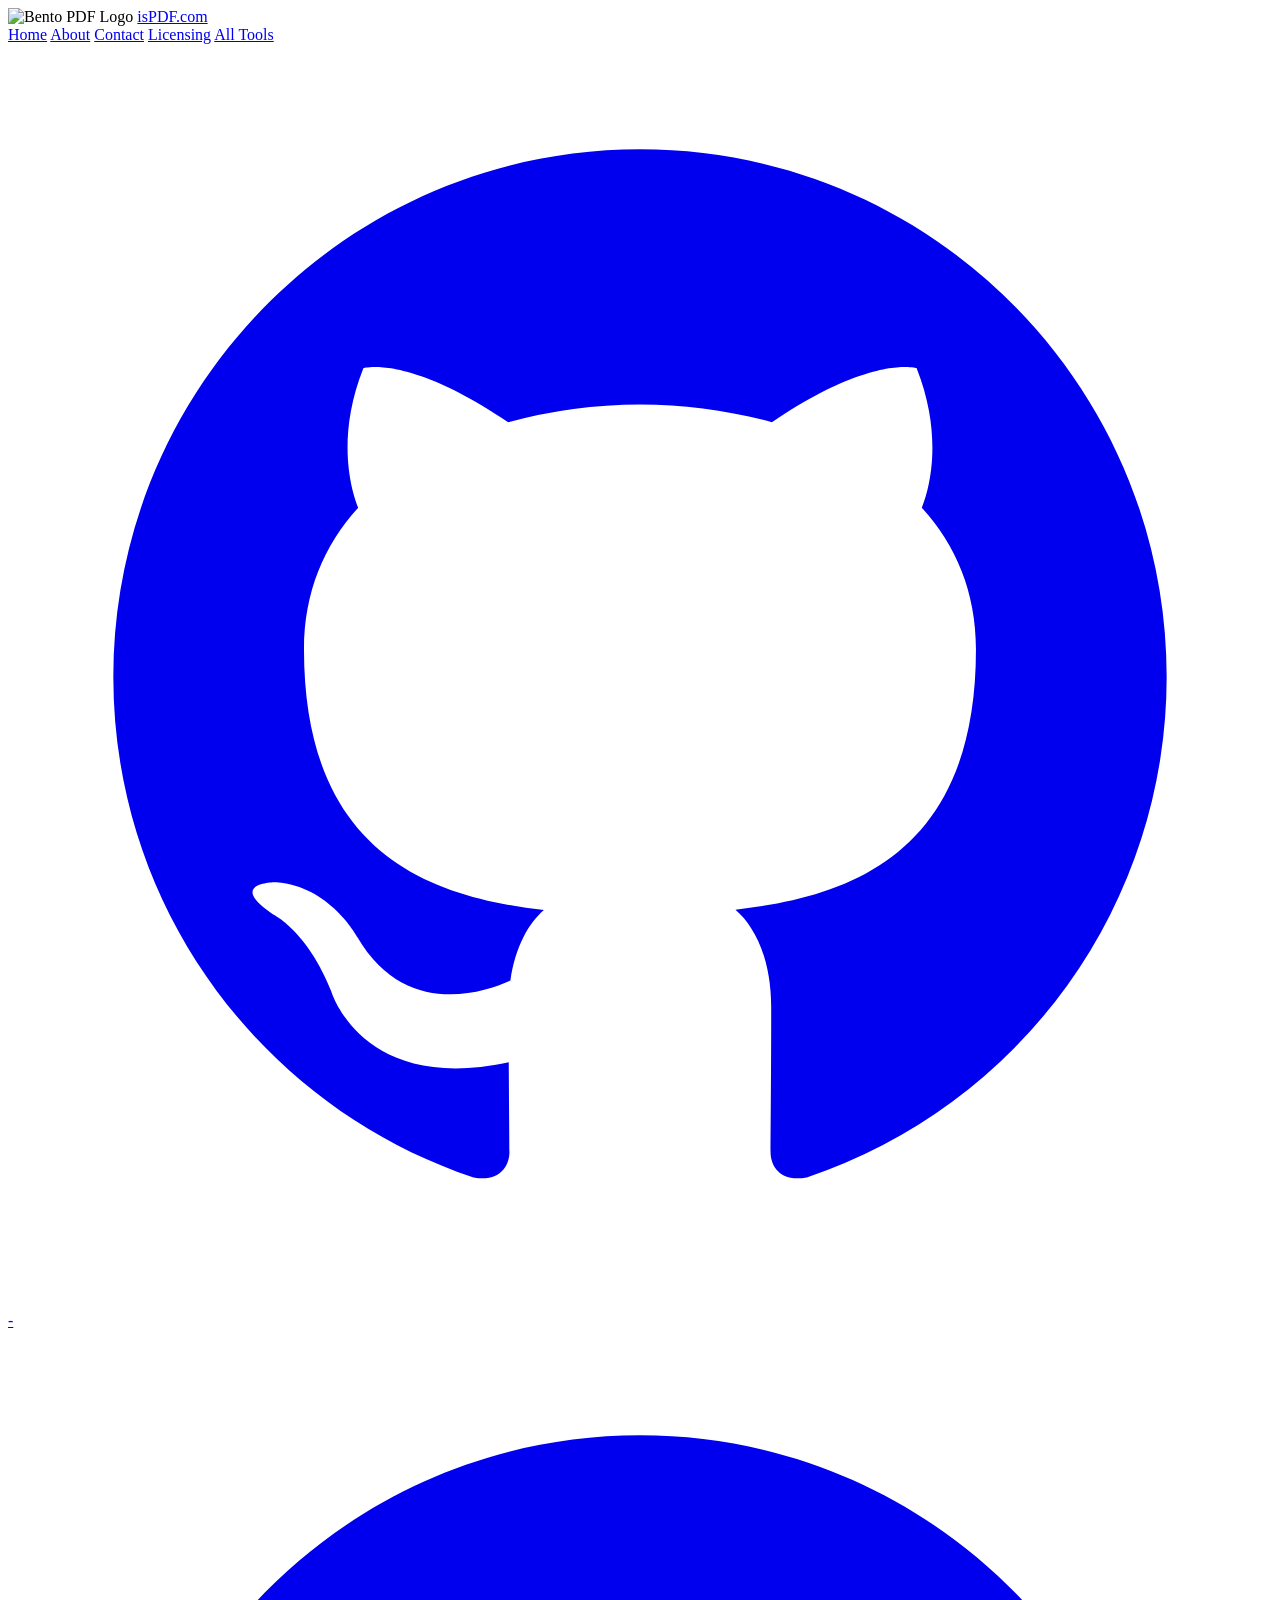
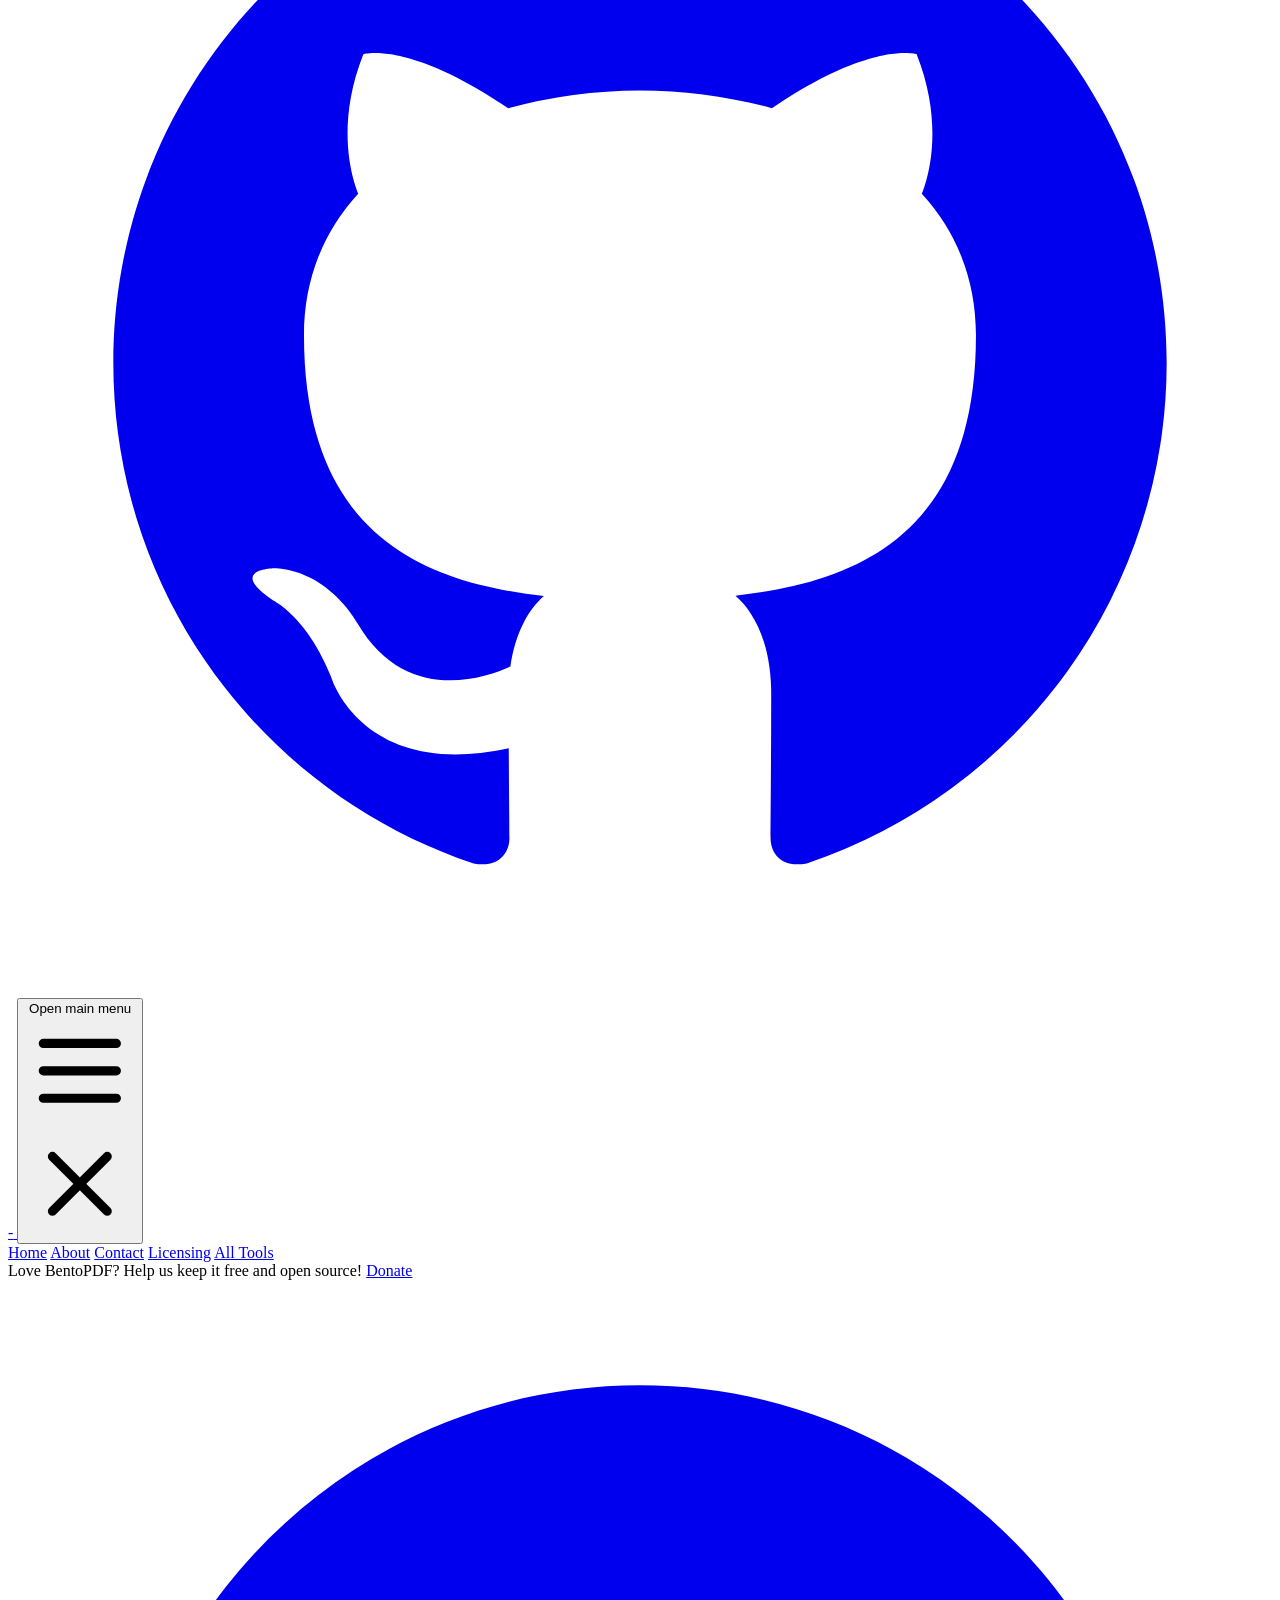
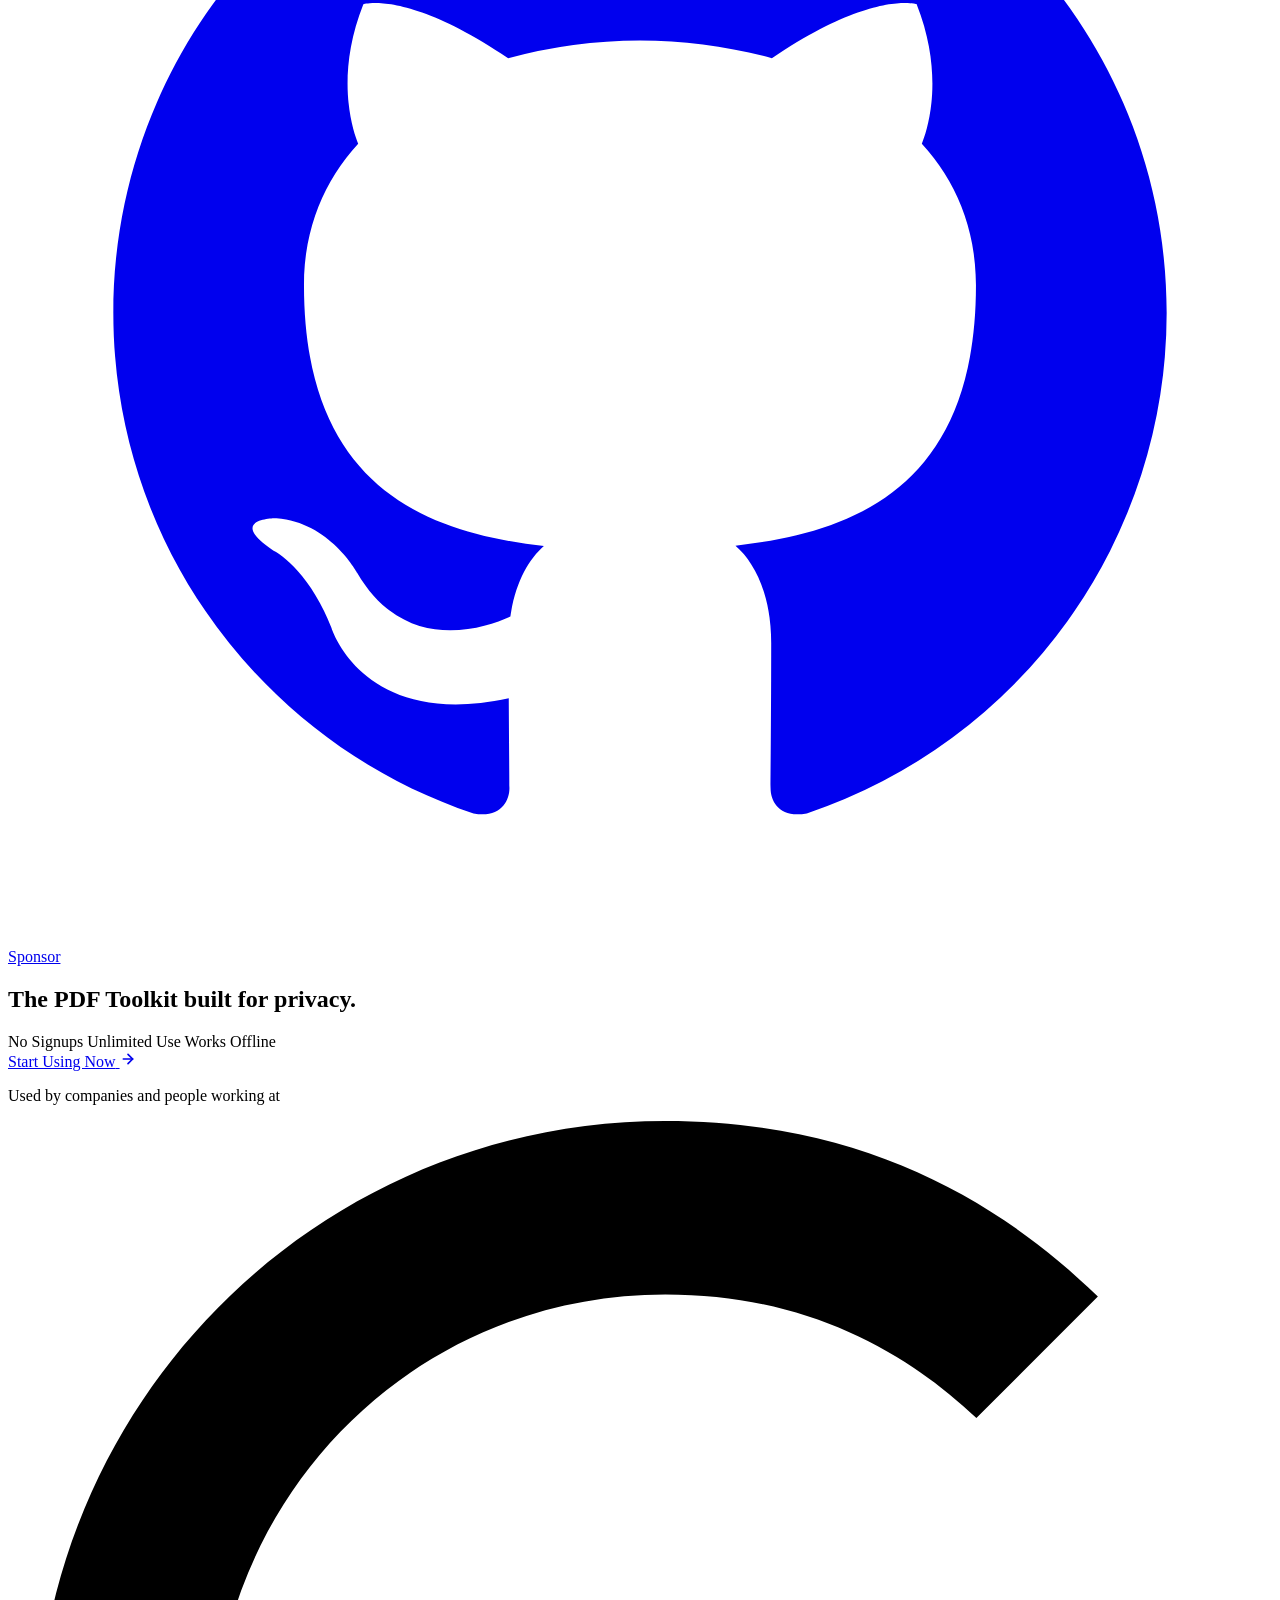
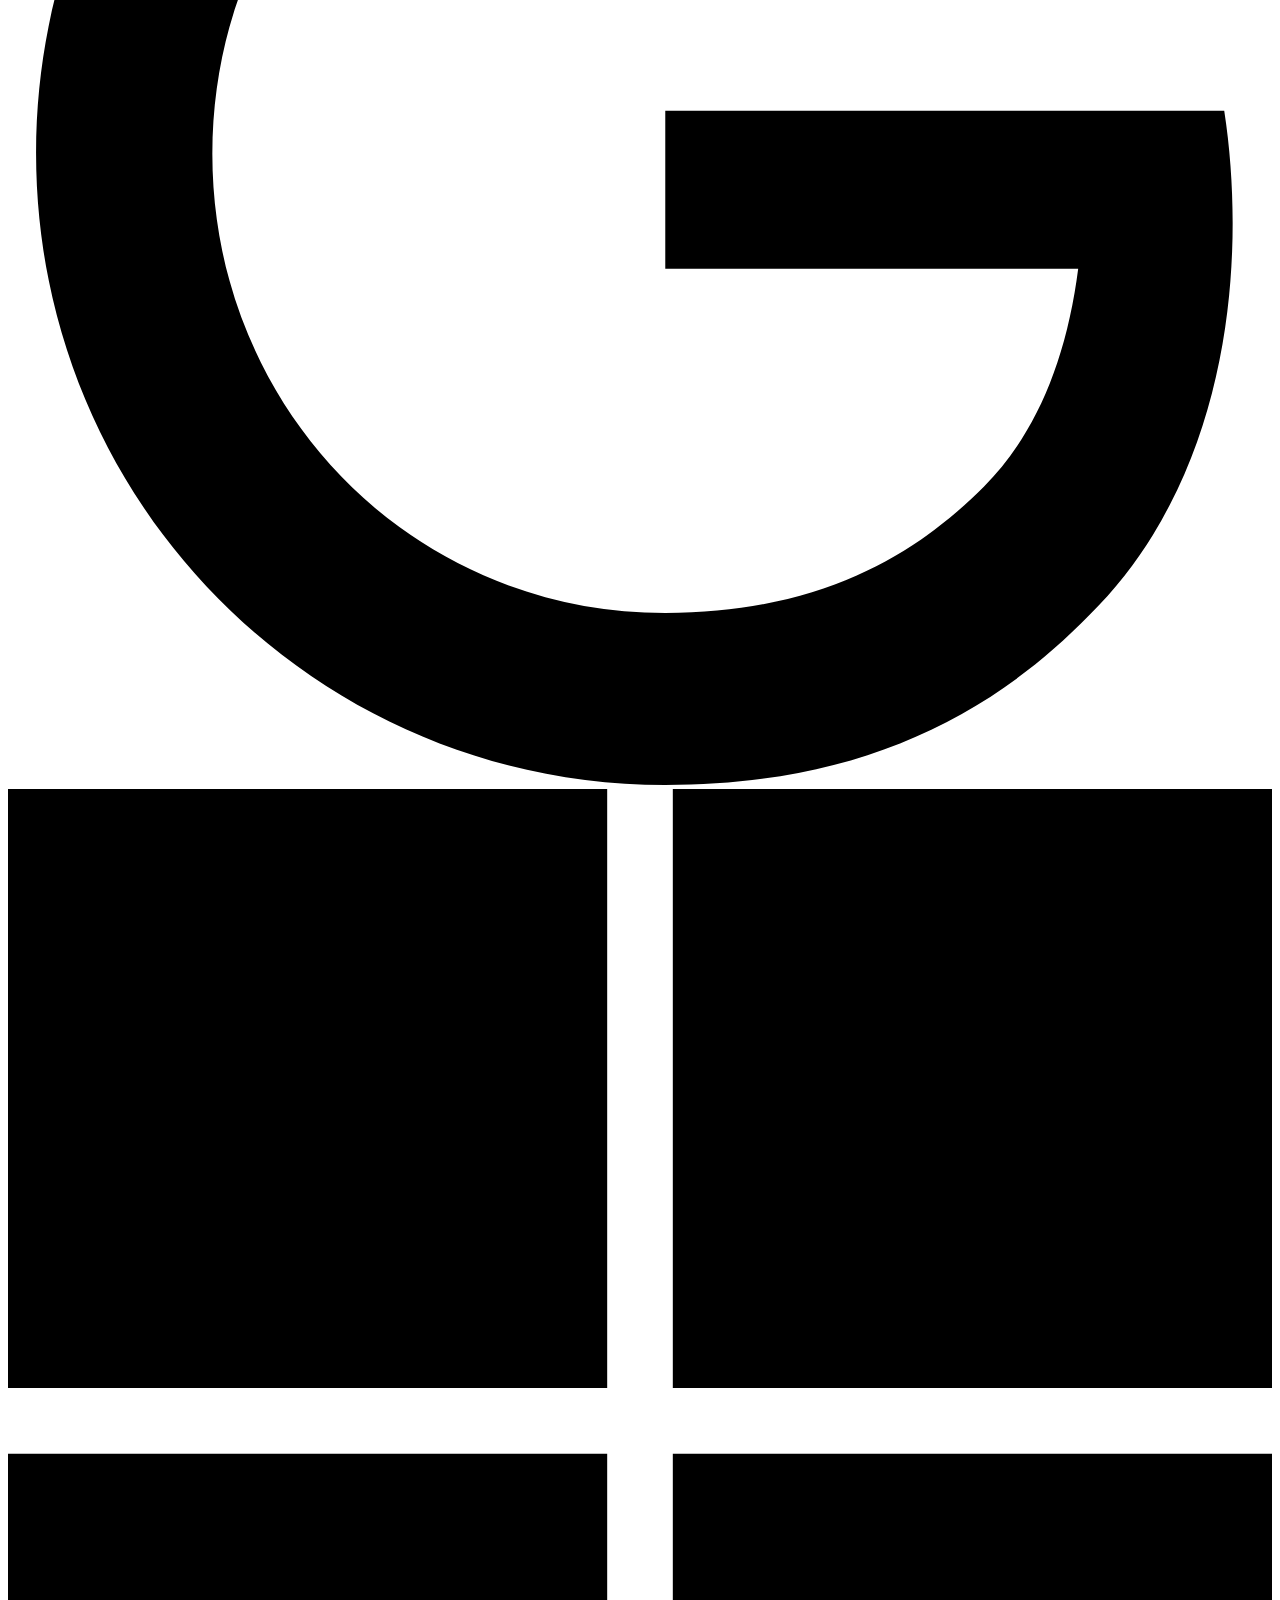
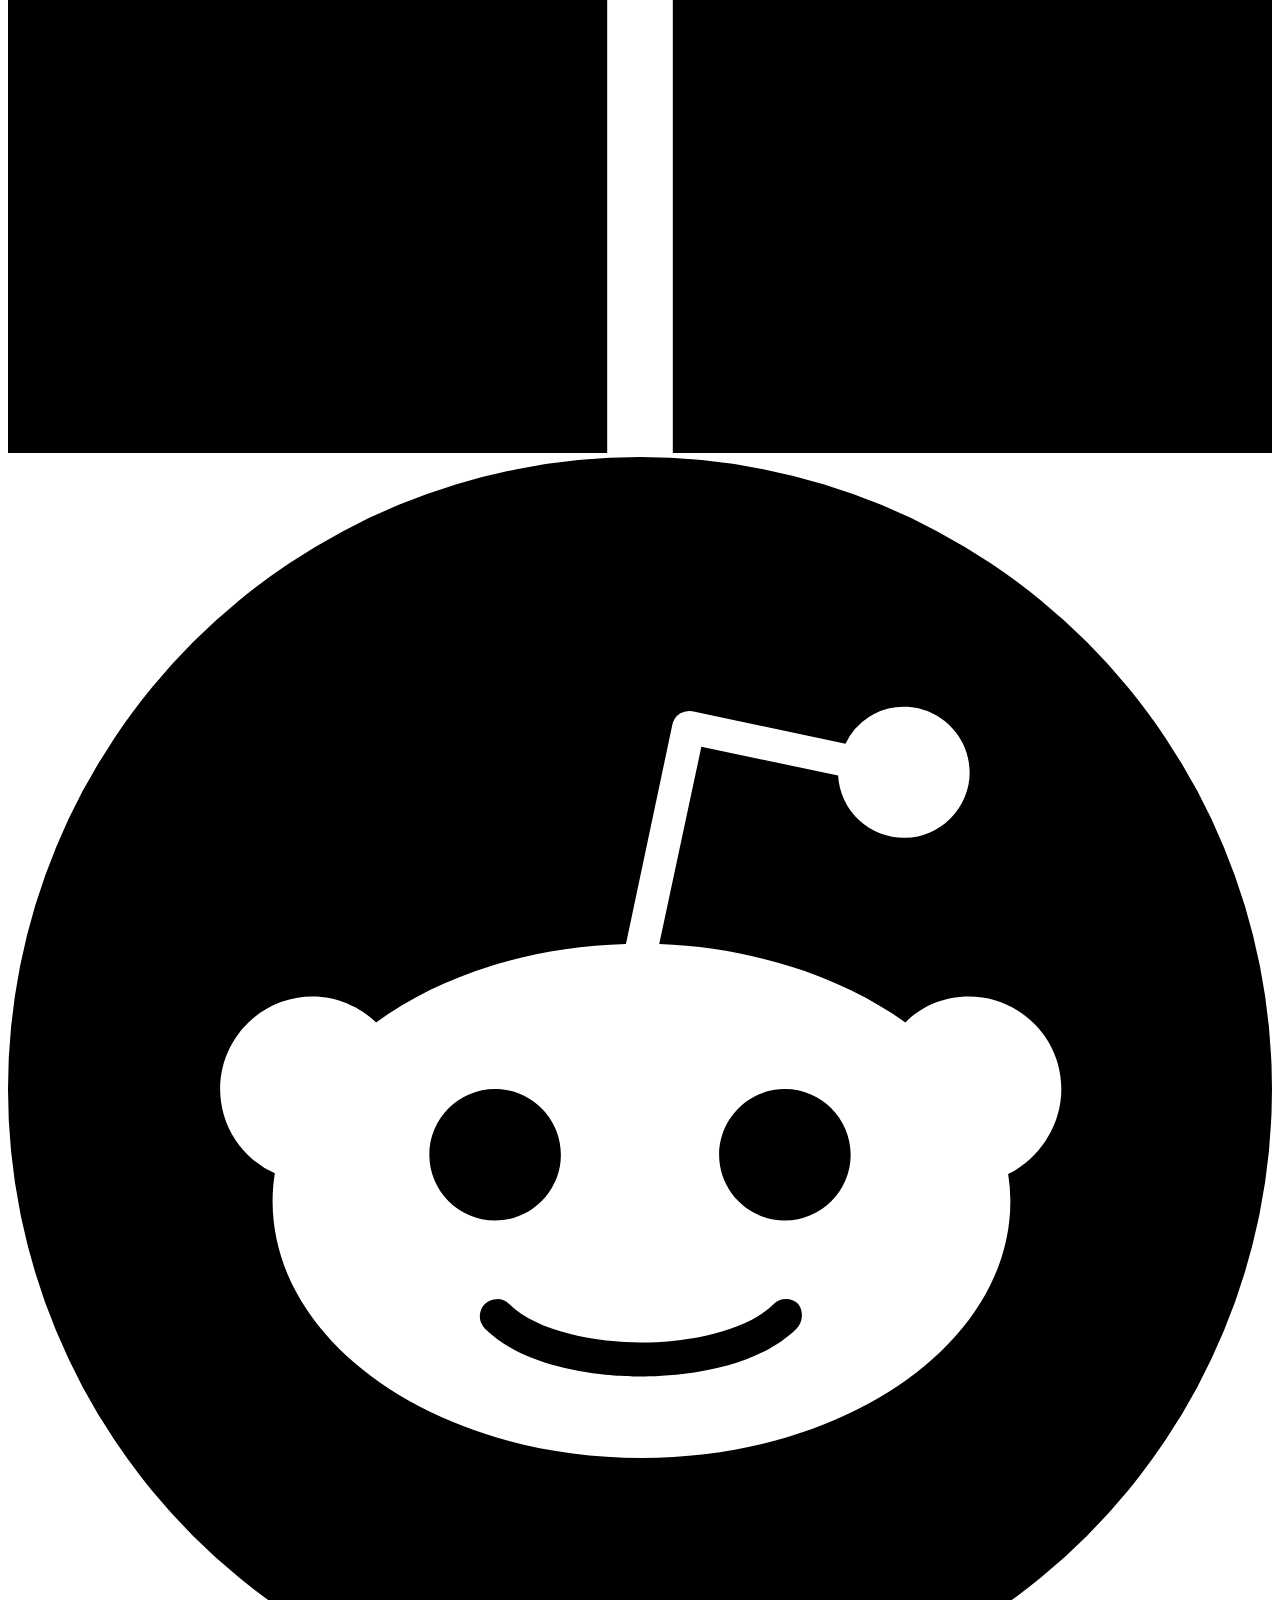
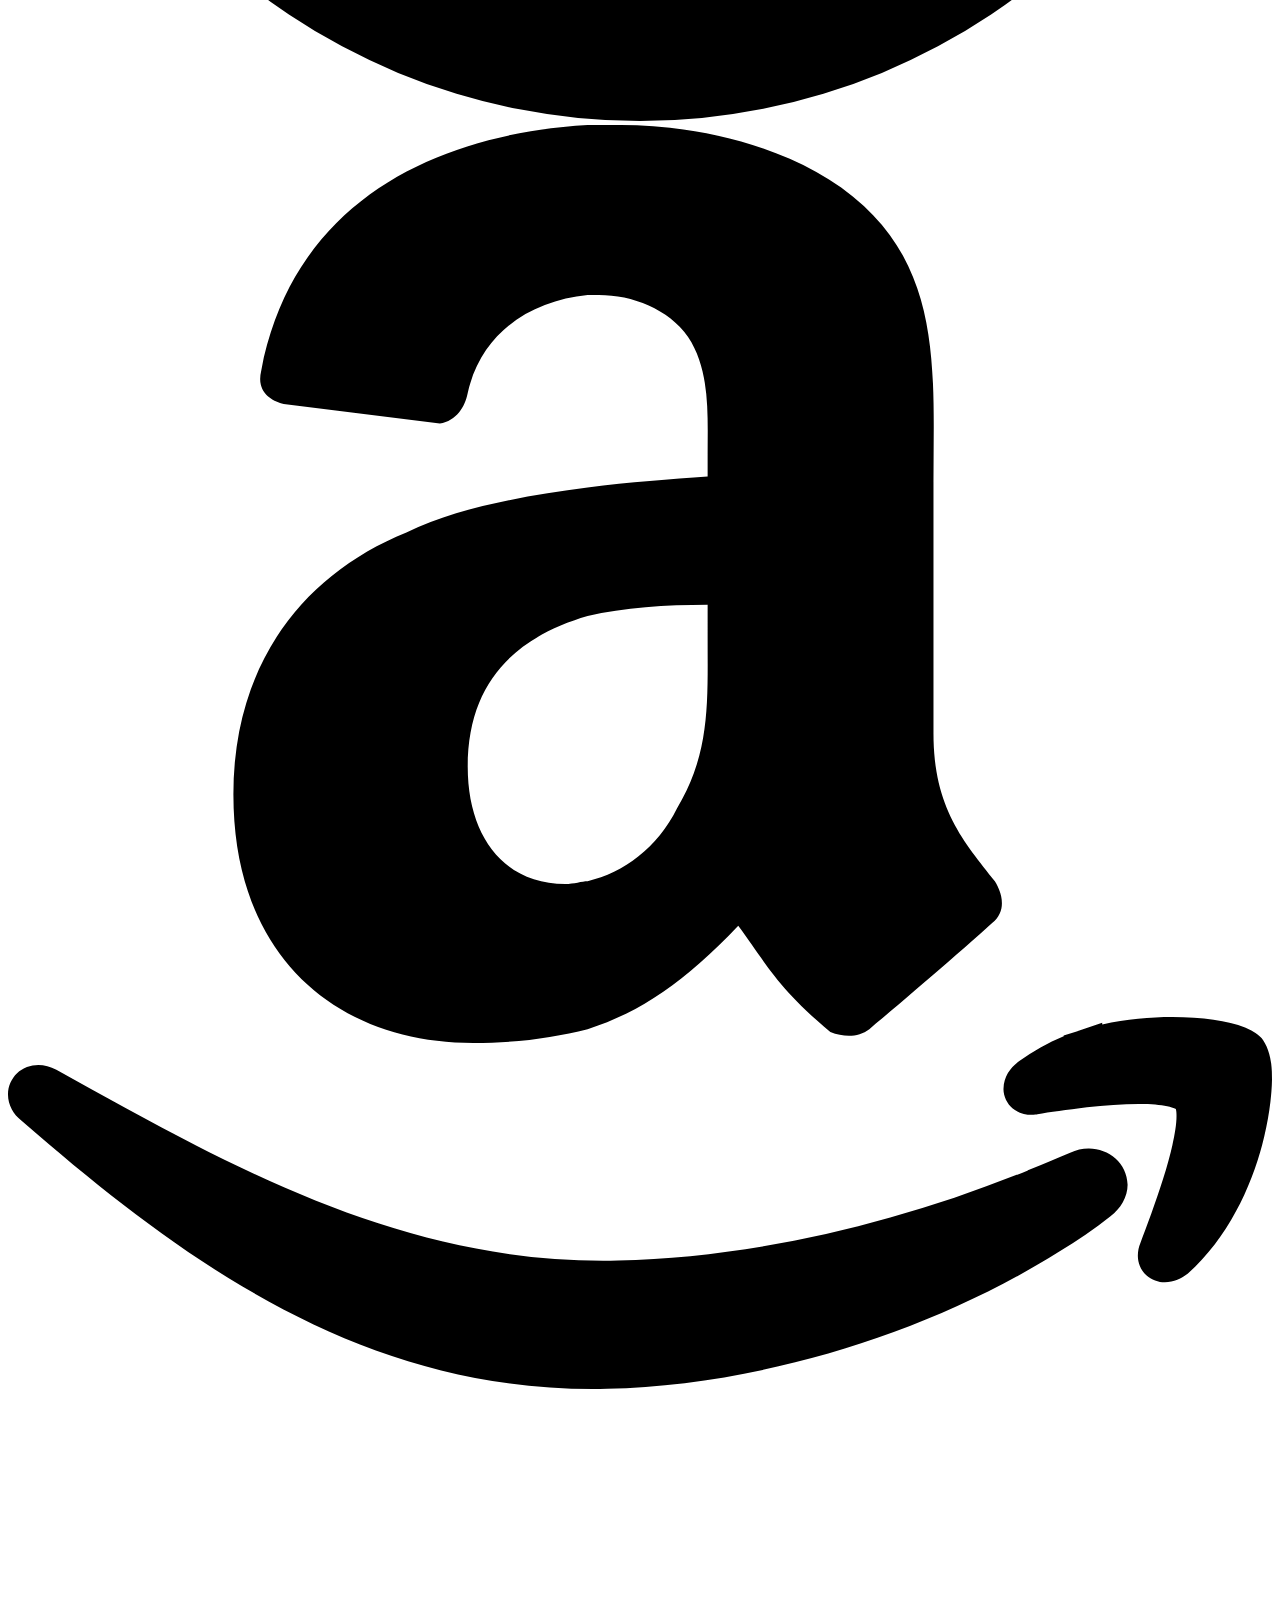
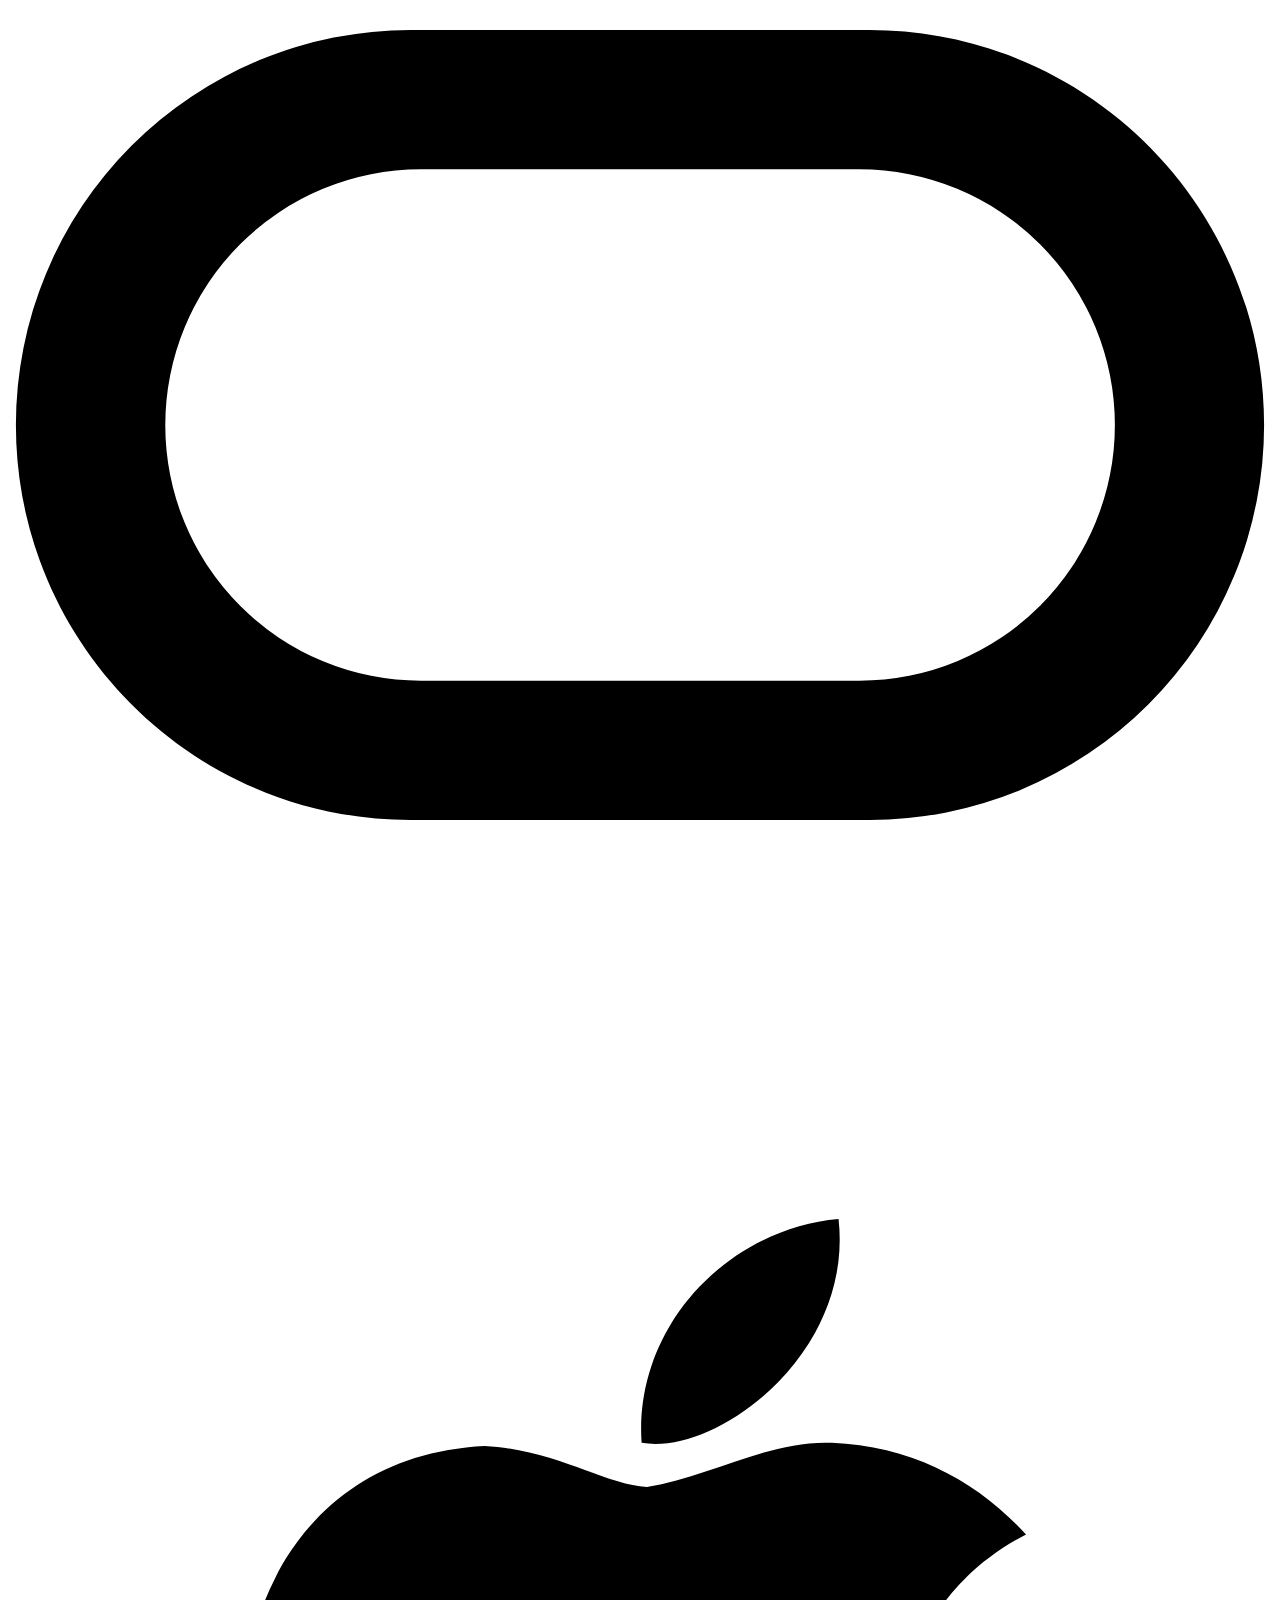
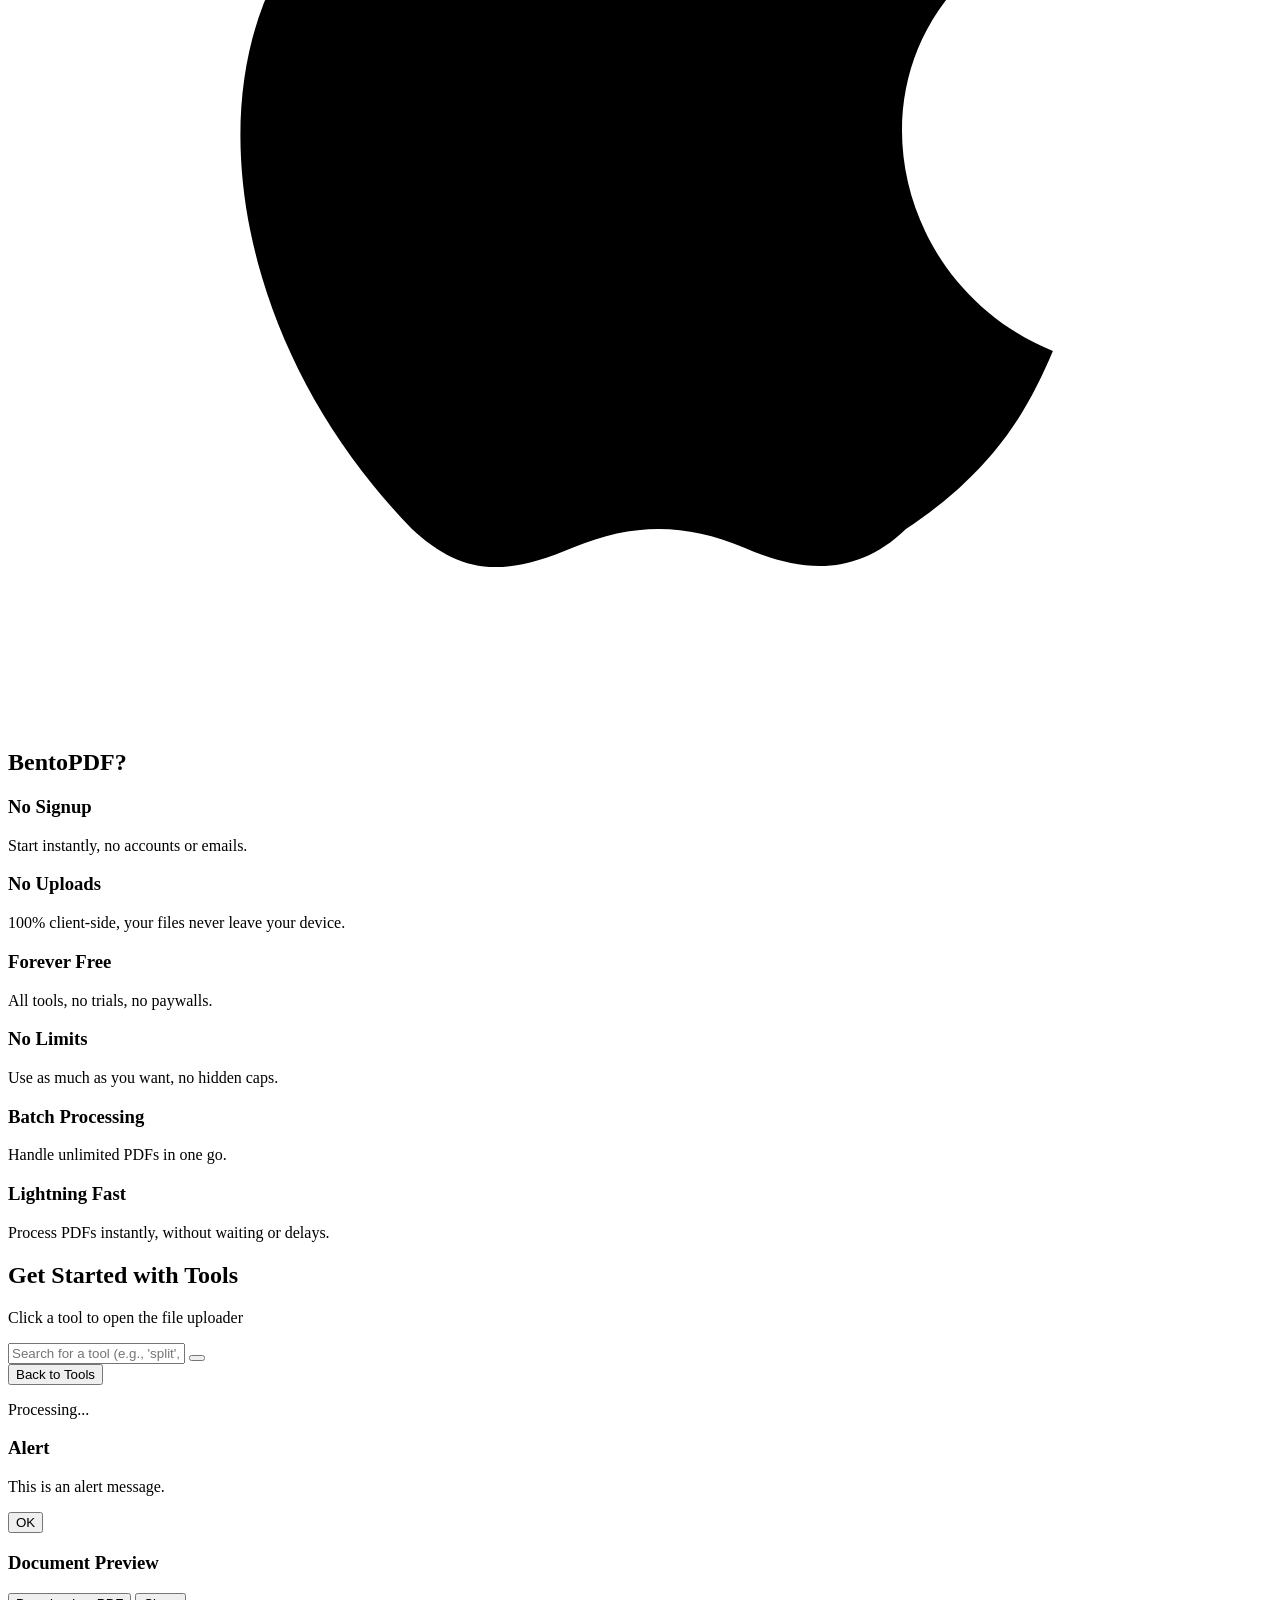
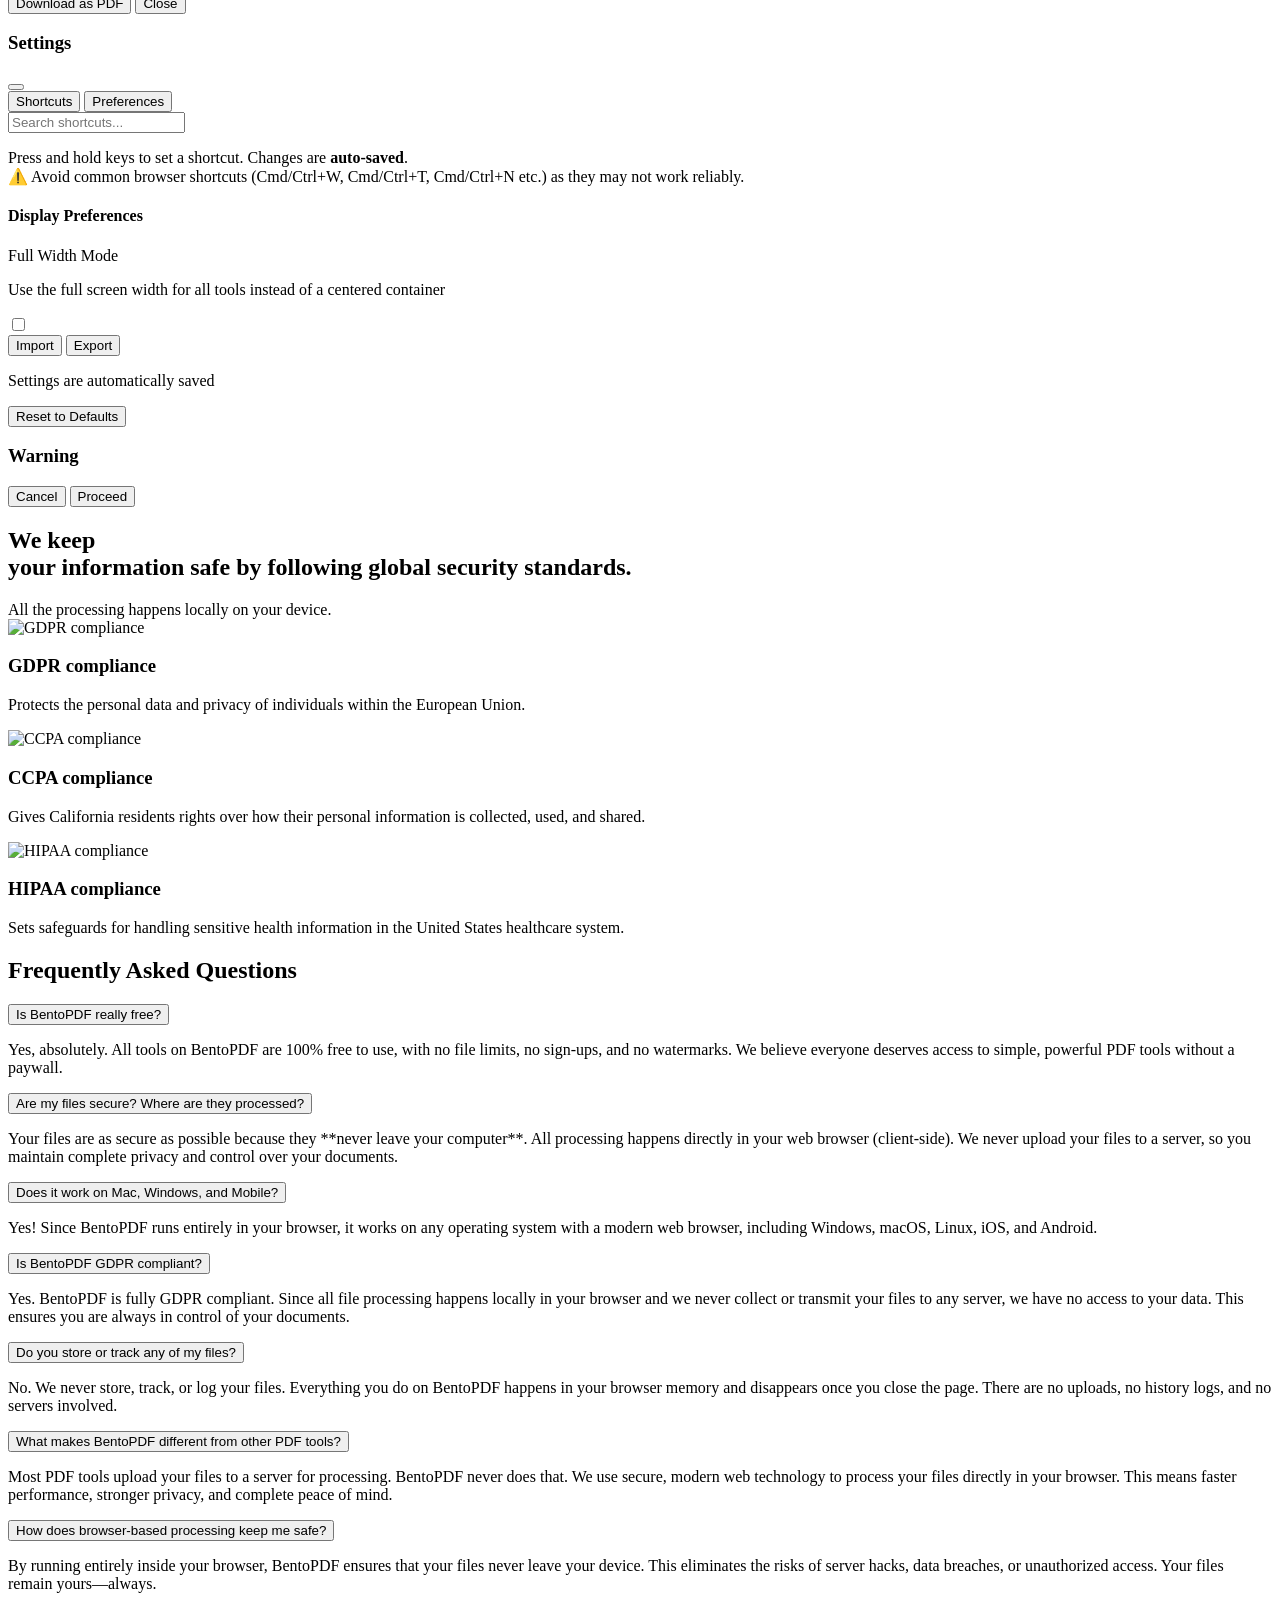
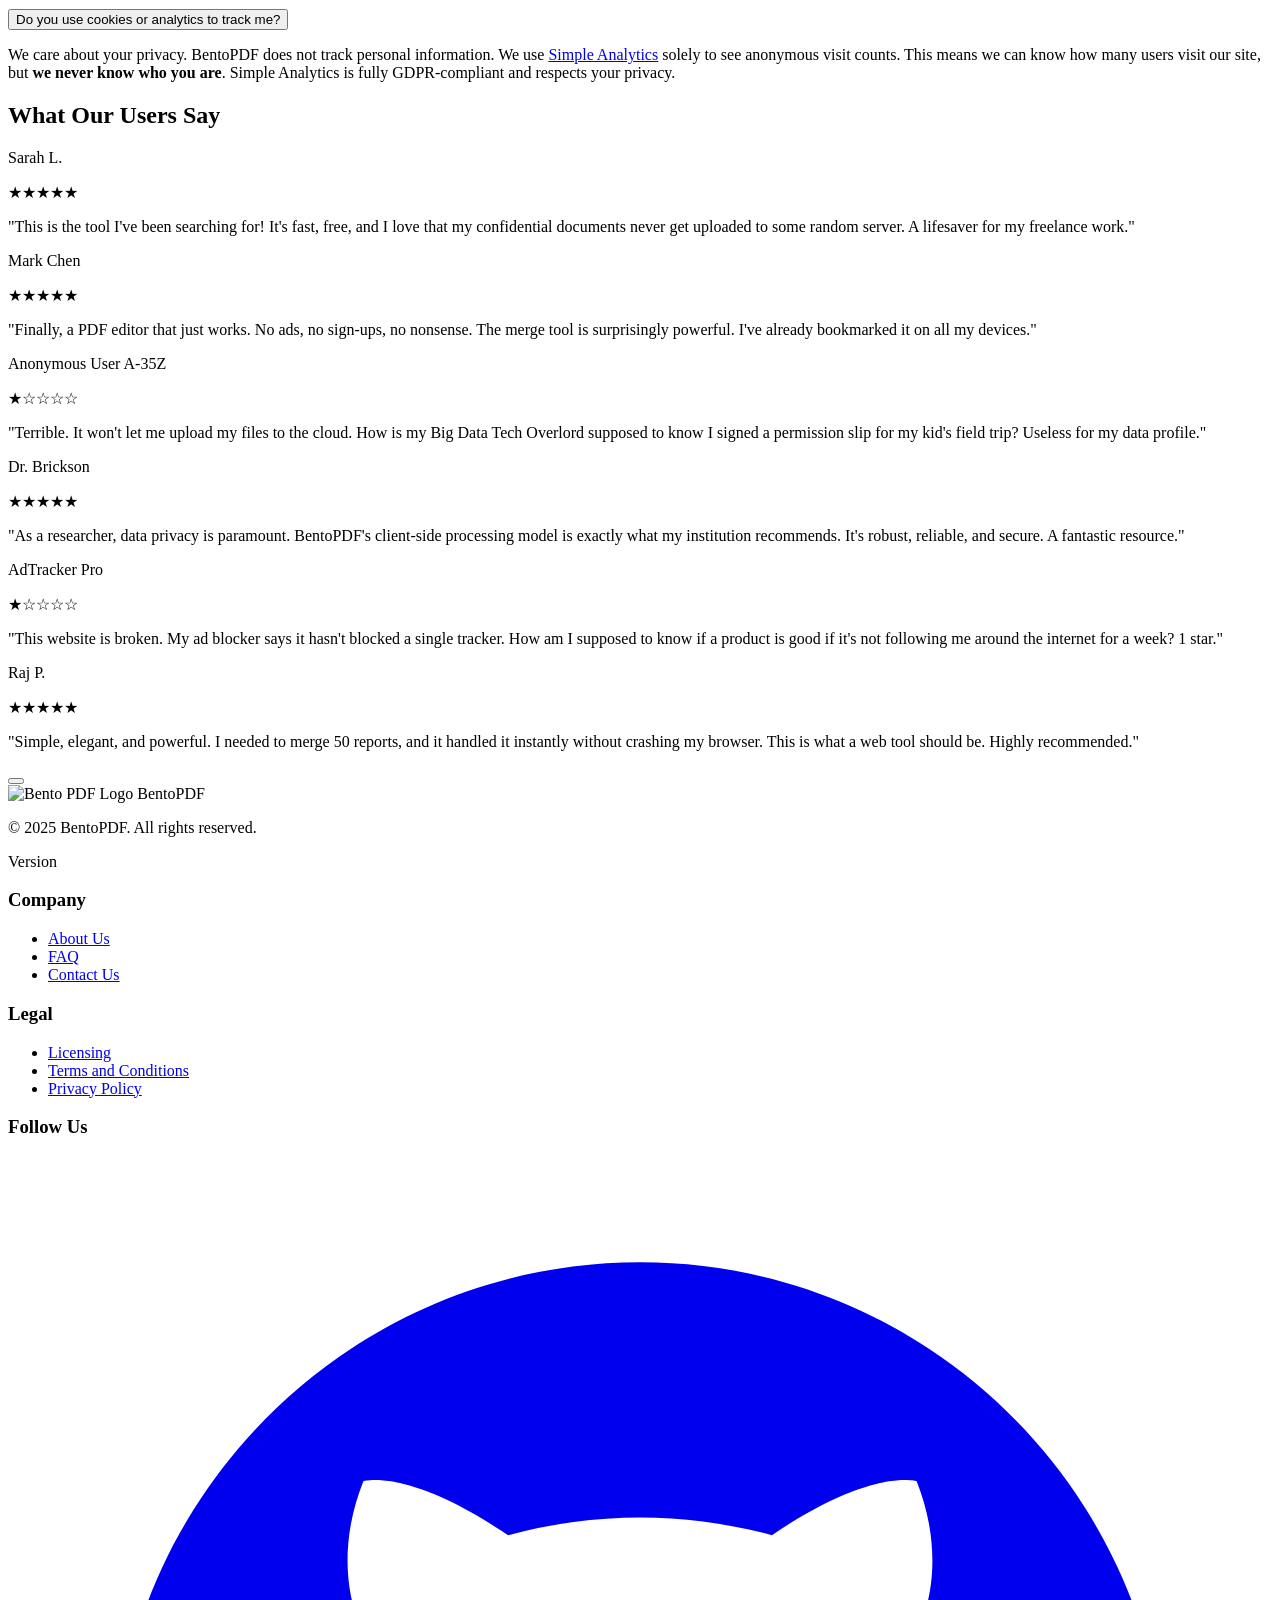
==== index.html @ 01cf4969 "Change link text" ====
<!doctype html>
<html lang="en">

<head>
  <meta charset="UTF-8" />
  <meta name="viewport" content="width=device-width, initial-scale=1.0" />
  <title>BentoPDF - The Privacy First PDF Toolkit</title>
  <!-- i18n: hreflang tags for SEO -->
  <link rel="icon" href="/favicon.ico" sizes="any" />
  <link rel="alternate" hreflang="en" href="/en/" />
  <link rel="alternate" hreflang="de" href="/de/" />
  <link rel="alternate" hreflang="vi" href="/vi/" />
  <link rel="alternate" hreflang="x-default" href="/en/" />
  <link rel="icon" type="image/svg+xml" href="/images/favicon.svg" />
  <link rel="icon" type="image/png" href="/images/favicon.png" />
  <link rel="apple-touch-icon" href="/images/favicon.png" />
  <link href="src/css/styles.css" rel="stylesheet" />
</head>

<body class="antialiased">
  <nav class="bg-gray-800 border-b border-gray-700 sticky top-0 z-30">
    <div class="container mx-auto px-4">
      <div class="flex justify-between items-center h-16">
        <div class="flex-shrink-0 flex items-center cursor-pointer" id="home-logo">
          <img src="/images/favicon.svg" alt="Bento PDF Logo" class="h-8 w-8" />
          <span class="text-white font-bold text-xl ml-2">
            <a href="index.html">isPDF.com</a>
          </span>
        </div>

        <!-- Desktop Navigation -->
        <div class="hidden md:flex items-center space-x-8">
          <a href="index.html" class="nav-link" data-i18n="nav.home">Home</a>
          <a href="/about.html" class="nav-link" data-i18n="nav.about">About</a>
          <a href="/contact.html" class="nav-link" data-i18n="nav.contact">Contact</a>
          <a href="/licensing.html" class="nav-link" data-i18n="nav.licensing">Licensing</a>
          <a href="index.html#tools-header" class="nav-link" data-i18n="nav.allTools">All Tools</a>
          <a href="https://github.com/alam00000/bentopdf/" target="_blank" rel="noopener noreferrer" class="
            inline-flex items-center gap-1.5 text-sm font-medium
            bg-gray-800 text-gray-200 border border-gray-600
            pl-2.5 pr-3 py-1
            rounded-full transition-colors duration-200
            shadow-sm hover:shadow-md hover:bg-gray-700
          ">
            <svg class="w-4 h-4 flex-shrink-0 text-gray-200" fill="currentColor" viewBox="0 0 24 24" aria-hidden="true">
              <path fill-rule="evenodd"
                d="M12 2C6.477 2 2 6.484 2 12.017c0 4.425 2.865 8.18 6.839 9.504.5.092.682-.217.682-.483 0-.237-.008-.868-.013-1.703-2.782.605-3.369-1.343-3.369-1.343-.454-1.158-1.11-1.466-1.11-1.466-.908-.62.069-.608.069-.608 1.003.07 1.531 1.032 1.531 1.032.892 1.53 2.341 1.088 2.91.832.092-.647.35-1.088.636-1.338-2.22-.253-4.555-1.113-4.555-4.951 0-1.093.39-1.988 1.029-2.688-.103-.253-.446-1.272.098-2.65 0 0 .84-.27 2.75 1.026A9.564 9.564 0 0112 6.844c.85.004 1.705.115 2.504.337 1.909-1.296 2.747-1.027 2.747-1.027.546 1.379.202 2.398.1 2.651.64.7 1.028 1.595 1.028 2.688 0 3.848-2.339 4.695-4.566 4.943.359.309.678.92.678 1.855 0 1.338-.012 2.419-.012 2.747 0 .268.18.58.688.482A10.019 10.019 0 0022 12.017C22 6.484 17.522 2 12 2z"
                clip-rule="evenodd" />
            </svg>
            <span id="github-stars-desktop">-</span>
          </a>
        </div>

        <!-- Mobile Hamburger Button -->
        <div class="md:hidden flex items-center gap-4">
          <a href="https://github.com/alam00000/bentopdf/" target="_blank" rel="noopener noreferrer" class="
            inline-flex items-center gap-1.5 text-sm font-medium
            bg-gray-800 text-gray-200 border border-gray-600
            pl-2.5 pr-3 py-1
            rounded-full transition-colors duration-200
            shadow-sm hover:shadow-md hover:bg-gray-700
          ">
            <svg class="w-4 h-4 flex-shrink-0 text-gray-200" fill="currentColor" viewBox="0 0 24 24" aria-hidden="true">
              <path fill-rule="evenodd"
                d="M12 2C6.477 2 2 6.484 2 12.017c0 4.425 2.865 8.18 6.839 9.504.5.092.682-.217.682-.483 0-.237-.008-.868-.013-1.703-2.782.605-3.369-1.343-3.369-1.343-.454-1.158-1.11-1.466-1.11-1.466-.908-.62.069-.608.069-.608 1.003.07 1.531 1.032 1.531 1.032.892 1.53 2.341 1.088 2.91.832.092-.647.35-1.088.636-1.338-2.22-.253-4.555-1.113-4.555-4.951 0-1.093.39-1.988 1.029-2.688-.103-.253-.446-1.272.098-2.65 0 0 .84-.27 2.75 1.026A9.564 9.564 0 0112 6.844c.85.004 1.705.115 2.504.337 1.909-1.296 2.747-1.027 2.747-1.027.546 1.379.202 2.398.1 2.651.64.7 1.028 1.595 1.028 2.688 0 3.848-2.339 4.695-4.566 4.943.359.309.678.92.678 1.855 0 1.338-.012 2.419-.012 2.747 0 .268.18.58.688.482A10.019 10.019 0 0022 12.017C22 6.484 17.522 2 12 2z"
                clip-rule="evenodd" />
            </svg>
            <span id="github-stars-mobile">-</span>
          </a>
          <button id="mobile-menu-button" type="button"
            class="inline-flex items-center justify-center p-2 rounded-md text-gray-400 hover:text-white hover:bg-gray-700 focus:outline-none focus:ring-2 focus:ring-inset focus:ring-indigo-500 transition-colors"
            aria-controls="mobile-menu" aria-expanded="false">
            <span class="sr-only" data-i18n="nav.openMainMenu">Open main menu</span>
            <!-- Hamburger Icon -->
            <svg id="menu-icon" class="block h-6 w-6" xmlns="http://www.w3.org/2000/svg" fill="none" viewBox="0 0 24 24"
              stroke="currentColor" aria-hidden="true">
              <path stroke-linecap="round" stroke-linejoin="round" stroke-width="2" d="M4 6h16M4 12h16M4 18h16" />
            </svg>
            <!-- Close Icon -->
            <svg id="close-icon" class="hidden h-6 w-6" xmlns="http://www.w3.org/2000/svg" fill="none"
              viewBox="0 0 24 24" stroke="currentColor" aria-hidden="true">
              <path stroke-linecap="round" stroke-linejoin="round" stroke-width="2" d="M6 18L18 6M6 6l12 12" />
            </svg>
          </button>
        </div>
      </div>
    </div>

    <!-- Mobile Menu Dropdown -->
    <div id="mobile-menu" class="hidden md:hidden bg-gray-800 border-t border-gray-700">
      <div class="px-2 pt-2 pb-3 space-y-1 text-center">
        <a href="index.html" class="mobile-nav-link" data-i18n="nav.home">Home</a>
        <a href="/about.html" class="mobile-nav-link" data-i18n="nav.about">About</a>
        <a href="/contact.html" class="mobile-nav-link" data-i18n="nav.contact">Contact</a>
        <a href="/licensing.html" class="mobile-nav-link" data-i18n="nav.licensing">Licensing</a>
        <a href="index.html#tools-header" class="mobile-nav-link" data-i18n="nav.allTools">All Tools</a>
      </div>
    </div>
  </nav>

  <!-- Donation Ribbon -->
  <div id="donation-ribbon"
    class="bg-gradient-to-r from-indigo-600 via-purple-600 to-pink-500 py-2 px-4 text-center hide-section">
    <div class="container mx-auto flex items-center justify-center gap-3 flex-wrap">
      <span class="text-white text-sm font-medium flex items-center gap-2">
        <span data-i18n="donation.message">Love BentoPDF? Help us keep it free and open source!</span>
      </span>
      <a href="https://ko-fi.com/alio01" target="_blank" rel="noopener noreferrer"
        class="inline-flex items-center gap-1.5 px-3 py-1 bg-white text-purple-700 rounded-full text-xs font-semibold hover:bg-gray-100 transition-colors shadow-sm">
        <i data-lucide="heart" class="w-3.5 h-3.5 text-purple-700"></i>
        <span data-i18n="donation.button">Donate</span>
      </a>
      <a href="https://github.com/sponsors/alam00000" target="_blank" rel="noopener noreferrer"
        class="inline-flex items-center gap-1.5 px-3 py-1 bg-gray-900 text-white rounded-full text-xs font-semibold hover:bg-gray-800 transition-colors shadow-sm border border-gray-700">
        <svg class="w-3.5 h-3.5" fill="currentColor" viewBox="0 0 24 24">
          <path fill-rule="evenodd"
            d="M12 2C6.477 2 2 6.484 2 12.017c0 4.425 2.865 8.18 6.839 9.504.5.092.682-.217.682-.483 0-.237-.008-.868-.013-1.703-2.782.605-3.369-1.343-3.369-1.343-.454-1.158-1.11-1.466-1.11-1.466-.908-.62.069-.608.069-.608 1.003.07 1.531 1.032 1.531 1.032.892 1.53 2.341 1.088 2.91.832.092-.647.35-1.088.636-1.338-2.22-.253-4.555-1.113-4.555-4.951 0-1.093.39-1.988 1.029-2.688-.103-.253-.446-1.272.098-2.65 0 0 .84-.27 2.75 1.026A9.564 9.564 0 0112 6.844c.85.004 1.705.115 2.504.337 1.909-1.296 2.747-1.027 2.747-1.027.546 1.379.202 2.398.1 2.651.64.7 1.028 1.595 1.028 2.688 0 3.848-2.339 4.695-4.566 4.943.359.309.678.92.678 1.855 0 1.338-.012 2.419-.012 2.747 0 .268.18.58.688.482A10.019 10.019 0 0022 12.017C22 6.484 17.522 2 12 2z"
            clip-rule="evenodd" />
        </svg>
        <span>Sponsor</span>
      </a>
    </div>
  </div>

  <div id="app" class="min-h-screen container mx-auto p-4 md:p-8">
    <section id="hero-section" class="text-center py-20 relative">
      <div class="bg-grid-pattern"></div>
      <h1 class="text-4xl md:text-7xl font-bold text-white mb-4">
        <span data-i18n="hero.title">The</span> <span
          class="inline-flex items-center gap-3 border-2 border-indigo-400 bg-indigo-900 text-indigo-300 px-4 py-2 rounded-full mx-2 align-middle">
          <span data-i18n="hero.pdfToolkit">PDF Toolkit</span> <i data-lucide="briefcase"
            class="w-8 h-8 md:w-12 md:h-12 transform -rotate-4"></i> </span> <span
          data-i18n="hero.builtForPrivacy">built
          for
          privacy</span><span
          class="text-4xl md:text-6xl text-transparent bg-clip-text bg-gradient-to-r from-indigo-500 to-purple-500">.</span>
      </h1>
      <!-- <p class="text-lg text-gray-400 mb-12">Fast, Secure and Forever Free.</p> -->
      <div class="flex flex-wrap justify-center items-center gap-2 sm:gap-4 mb-12 mt-12">
        <span
          class="inline-flex items-center gap-2 px-3 py-1.5 rounded-full bg-gray-800/40 border border-gray-700/50 text-gray-400 text-sm font-medium">
          <i data-lucide="check-circle" class="w-4 h-4 text-gray-400"></i>
          <span data-i18n="hero.noSignups">No Signups</span>
        </span>
        <span
          class="inline-flex items-center gap-2 px-3 py-1.5 rounded-full bg-gray-800/40 border border-gray-700/50 text-gray-400 text-sm font-medium">
          <i data-lucide="check-circle" class="w-4 h-4 text-gray-400"></i>
          <span data-i18n="hero.unlimitedUse">Unlimited Use</span>
        </span>
        <span
          class="inline-flex items-center gap-2 px-3 py-1.5 rounded-full bg-gray-800/40 border border-gray-700/50 text-gray-400 text-sm font-medium">
          <i data-lucide="check-circle" class="w-4 h-4 text-gray-400"></i>
          <span data-i18n="hero.worksOffline">Works Offline</span>
        </span>
      </div>

      <div class="flex flex-col items-center gap-4">
        <a href="#tools-header"
          class="inline-flex items-center gap-3 pl-8 pr-2 py-2 rounded-full bg-gradient-to-b from-indigo-500 to-indigo-600 text-white font-semibold focus:ring-2 focus:ring-offset-2 focus:ring-offset-gray-900 focus:ring-indigo-400 hover:shadow-xl hover:shadow-indigo-500/30 transition-all duration-200 transform hover:-translate-y-1">
          <span data-i18n="hero.startUsing">Start Using Now</span>
          <span class="bg-white text-indigo-600 rounded-full p-2">
            <svg xmlns="http://www.w3.org/2000/svg" width="16" height="16" viewBox="0 0 24 24" fill="none"
              stroke="currentColor" stroke-width="2.5" stroke-linecap="round" stroke-linejoin="round" class="w-4 h-4">
              <path d="M5 12h14" />
              <path d="m12 5 7 7-7 7" />
            </svg>
          </span>
        </a>

      </div>
    </section>

    <!-- USED BY SECTION START -->
    <section class="py-10 hide-section">
      <div class="container mx-auto px-4">
        <p class="text-center text-gray-500 text-sm font-medium mb-8" data-i18n="usedBy.title">Used by companies and
          people working at</p>
        <div
          class="flex flex-wrap justify-center items-center gap-8 md:gap-12 opacity-70 grayscale hover:grayscale-0 transition-all duration-500">

          <!-- Google -->
          <svg class="h-6 md:h-8 w-auto text-gray-400 hover:text-white transition-colors" viewBox="0 0 24 24"
            fill="currentColor" xmlns="http://www.w3.org/2000/svg">
            <path
              d="M12.48 10.92v3.28h7.84c-.24 1.84-.853 3.187-1.787 4.133-1.147 1.147-2.933 2.4-6.053 2.4-4.827 0-8.6-3.893-8.6-8.72s3.773-8.72 8.6-8.72c2.6 0 4.507 1.027 5.907 2.347l2.307-2.307C18.747 1.44 16.133 0 12.48 0 5.867 0 .533 5.347.533 12S5.867 24 12.48 24c3.44 0 6.013-1.133 8.053-3.227 2.107-2.08 2.72-5.027 2.72-7.44 0-.733-.053-1.44-.16-2.133h-10.613z" />
          </svg>

          <!-- Microsoft -->
          <svg class="h-6 md:h-8 w-auto text-gray-400 hover:text-white transition-colors" viewBox="0 0 24 24"
            fill="currentColor" xmlns="http://www.w3.org/2000/svg">
            <path
              d="M0 0h11.377v11.372H0zM12.623 0H24v11.372H12.623zM0 12.623h11.377V24H0zM12.623 12.623H24V24H12.623z" />
          </svg>

          <!-- Reddit -->
          <svg class="h-6 md:h-8 w-auto text-gray-400 hover:text-white transition-colors" viewBox="0 0 24 24"
            fill="currentColor" xmlns="http://www.w3.org/2000/svg">
            <path
              d="M12 0A12 12 0 0 0 0 12a12 12 0 0 0 12 12 12 12 0 0 0 12-12A12 12 0 0 0 12 0zm5.01 4.744c.688 0 1.25.561 1.25 1.249a1.25 1.25 0 0 1-2.498.056l-2.597-.547-.8 3.747c1.824.07 3.48.632 4.674 1.488.308-.309.73-.491 1.207-.491.968 0 1.754.786 1.754 1.754 0 .716-.435 1.333-1.01 1.614a3.111 3.111 0 0 1 .042.52c0 2.694-3.13 4.87-7.004 4.87-3.874 0-7.004-2.176-7.004-4.87 0-.183.015-.366.043-.534A1.748 1.748 0 0 1 4.028 12c0-.968.786-1.754 1.754-1.754.463 0 .898.196 1.207.49 1.207-.883 2.878-1.43 4.744-1.487l.885-4.182a.342.342 0 0 1 .14-.197.35.35 0 0 1 .238-.042l2.906.617a1.214 1.214 0 0 1 1.108-.701zM9.25 12C8.561 12 8 12.562 8 13.25c0 .687.561 1.248 1.25 1.248.687 0 1.248-.561 1.248-1.249 0-.688-.561-1.249-1.249-1.249zm5.5 0c-.687 0-1.248.561-1.248 1.25 0 .687.561 1.248 1.249 1.248.688 0 1.249-.561 1.249-1.249 0-.687-.562-1.249-1.25-1.249zm-5.466 3.99a.327.327 0 0 0-.231.094.33.33 0 0 0 0 .463c.842.842 2.484.913 2.961.913.477 0 2.105-.056 2.961-.913a.361.361 0 0 0 .029-.463.33.33 0 0 0-.464 0c-.547.533-1.684.73-2.512.73-.828 0-1.979-.196-2.512-.73a.326.326 0 0 0-.232-.095z" />
          </svg>

          <!-- Amazon -->
          <svg class="h-6 md:h-8 w-auto text-gray-400 hover:text-white transition-colors" viewBox="0 0 48 48"
            fill="currentColor" xmlns="http://www.w3.org/2000/svg">
            <path
              d="M25.4026553,25.9595294 C24.660417,27.4418824 23.3876054,28.3962353 22.0103725,28.7181176 C21.8015298,28.7181176 21.4826213,28.8225882 21.1637129,28.8225882 C18.835399,28.8225882 17.458166,27.0211765 17.458166,24.3727059 C17.458166,20.9788235 19.4703937,19.392 22.0103725,18.6465882 C23.3876054,18.3303529 24.9793255,18.2230588 26.5682233,18.2230588 L26.5682233,19.4964706 C26.5682233,21.9331765 26.6726447,23.8390588 25.4026553,25.9595294 L25.4026553,25.9595294 Z M26.5682233,13.3524706 C25.1909904,13.4569412 23.5992703,13.5614118 22.0103725,13.7703529 C19.574815,14.0922353 17.1392576,14.5157647 15.1298521,15.4701176 C11.2098182,17.0597647 8.55977364,20.4508235 8.55977364,25.4287059 C8.55977364,31.6856471 12.5842289,34.8621176 17.6726531,34.8621176 C19.3659723,34.8621176 20.7432053,34.6475294 22.0103725,34.3341176 C24.0282445,33.696 25.7187415,32.5298824 27.7309692,30.4094118 C28.8965372,31.9990588 29.2182679,32.7444706 31.2276733,34.4385882 C31.7582467,34.6475294 32.28882,34.6475294 32.7093276,34.3341176 C33.9821392,33.2724706 36.208854,31.3637647 37.3715998,30.3049412 C37.9021732,29.8814118 37.7977518,29.2432941 37.4760212,28.7181176 C36.3132753,27.2329412 35.1448851,25.9595294 35.1448851,23.0992941 L35.1448851,13.5614118 C35.1448851,9.53505882 35.4666157,5.82494118 32.5004849,3.072 C30.0649275,0.849882353 26.2493149,0 23.2831841,0 L22.0103725,0 C16.6115064,0.313411765 10.8937319,2.64564706 9.61809814,9.32329412 C9.40643324,10.1731765 10.0442501,10.4894118 10.4675799,10.5938824 L16.3998415,11.3364706 C17.0348362,11.2291765 17.3537447,10.6983529 17.458166,10.1731765 C17.9859172,7.84094118 19.8937235,6.67482353 22.0103725,6.46023529 L22.4365245,6.46023529 C23.7093361,6.46023529 25.086569,6.99105882 25.8259851,8.05270588 C26.6726447,9.32329412 26.5682233,11.0202353 26.5682233,12.5054118 L26.5682233,13.3524706 L26.5682233,13.3524706 Z">
            </path>
            <path
              d="M47.9943556,35.9463529 L47.9943556,35.9435294 C47.971778,35.4437647 47.8673567,35.0625882 47.658514,34.7463529 L47.6359364,34.7152941 L47.6105366,34.6842353 C47.3988717,34.4527059 47.1956734,34.3651765 46.9755419,34.2691765 C46.3179696,34.0150588 45.3612442,33.8795294 44.2097872,33.8767059 C43.382883,33.8767059 42.4713128,33.9557647 41.5540982,34.1562353 L41.551276,34.0941176 L40.6284171,34.4018824 L40.6114839,34.4103529 L40.0893771,34.5797647 L40.0893771,34.6023529 C39.47696,34.8564706 38.9209869,35.1727059 38.4045245,35.5482353 C38.0827939,35.7882353 37.8175072,36.1072941 37.8033962,36.5957647 C37.7949296,36.8611765 37.9303952,37.1661176 38.1533489,37.3468235 C38.3763025,37.5275294 38.6359448,37.5896471 38.8645429,37.5896471 C38.9181647,37.5896471 38.9689643,37.5868235 39.0141194,37.5783529 L39.0592746,37.5755294 L39.093141,37.5698824 C39.5446928,37.4738824 40.2022651,37.4089412 40.9727253,37.3016471 C41.6331198,37.2282353 42.3330251,37.1745882 42.9397978,37.1745882 C43.368772,37.1717647 43.7554132,37.2028235 44.0206999,37.2592941 C44.1533432,37.2875294 44.2521202,37.3214118 44.3057419,37.3496471 C44.3254973,37.3552941 44.3396083,37.3637647 44.3480749,37.3694118 C44.3593637,37.4061176 44.3762969,37.5021176 44.3734747,37.6348235 C44.3791191,38.1430588 44.164632,39.0861176 43.8683012,40.0065882 C43.5804369,40.9270588 43.2304843,41.8503529 42.999064,42.4630588 C42.94262,42.6042353 42.9059314,42.7595294 42.9059314,42.9289412 C42.900287,43.1745882 43.0018862,43.4738824 43.2163733,43.6715294 C43.425216,43.8691765 43.696147,43.9482353 43.9219229,43.9482353 L43.9332117,43.9482353 C44.2718756,43.9454118 44.5597398,43.8098824 44.8080933,43.6150588 C47.1505182,41.5087059 47.9661336,38.1430588 48,36.2484706 L47.9943556,35.9463529 Z M41.0489247,38.8658824 C40.8090378,38.8630588 40.5635065,38.9195294 40.3349084,39.0268235 C40.0780883,39.1284706 39.8156239,39.2470588 39.5672704,39.3515294 L39.2032068,39.504 L38.7290774,39.6931765 L38.7290774,39.6988235 C33.5785648,41.7882353 28.16841,43.0136471 23.1618295,43.1209412 C22.9783866,43.1265882 22.7921215,43.1265882 22.614323,43.1265882 C14.7403887,43.1322353 8.31706456,39.4785882 1.83729642,35.8785882 C1.61152053,35.76 1.37727804,35.6978824 1.15150215,35.6978824 C0.860815683,35.6978824 0.561662624,35.808 0.344353327,36.0112941 C0.12704403,36.2174118 -0.00277710907,36.5138824 4.50895989e-05,36.816 C-0.00277710907,37.2084706 0.208887791,37.5698824 0.505218651,37.8042353 C6.58705678,43.0870588 13.25309,47.9943529 22.2192152,48 C22.3941915,48 22.57199,47.9943529 22.7497885,47.9915294 C28.453452,47.8644706 34.902176,45.936 39.9087564,42.7905882 L39.9398006,42.7708235 C40.5945507,42.3783529 41.2493008,41.9322353 41.8673623,41.4381176 C42.2511813,41.1529412 42.516468,40.7068235 42.516468,40.2437647 C42.4995348,39.4221176 41.8024517,38.8658824 41.0489247,38.8658824 Z">
            </path>
          </svg>

          <!-- Oracle -->
          <svg class="h-6 md:h-8 w-auto text-gray-400 hover:text-white transition-colors" viewBox="0 0 16 16"
            fill="currentColor" xmlns="http://www.w3.org/2000/svg">
            <path fill-rule="evenodd"
              d="M.1 8c0 2.761 2.237 5 4.997 5h5.806A4.999 4.999 0 0015.9 8c0-2.761-2.237-5-4.997-5H5.097A4.999 4.999 0 00.1 8zm13.911 0a3.235 3.235 0 01-3.234 3.237h-5.55A3.235 3.235 0 011.991 8a3.235 3.235 0 013.234-3.236h5.551A3.235 3.235 0 0114.011 8z"
              clip-rule="evenodd" />
          </svg>

          <!-- Apple -->
          <svg class="h-6 md:h-8 w-auto text-gray-400 hover:text-white transition-colors -ml-3" viewBox="0 0 24 24"
            fill="currentColor" xmlns="http://www.w3.org/2000/svg">
            <path
              d="M17.05 20.28c-.98.95-2.05.8-3.08.35-1.09-.46-2.09-.48-3.24 0-1.44.62-2.2.44-3.06-.35C2.79 15.25 3.51 7.59 9.05 7.31c1.35.07 2.29.74 3.08.78 1.18-.19 2.31-.89 3.51-.84 1.54.06 2.77.74 3.69 1.74-3.54 1.84-2.86 6.53.51 7.91-.48 1.13-1.1 2.25-2.79 3.38zM12.03 7.25c-.15-2.23 1.66-4.07 3.74-4.25.29 2.58-2.34 4.5-3.74 4.25z" />
          </svg>

        </div>
      </div>
    </section>

    <div class="section-divider"></div>

    <section id="features-section" class="py-20">
      <h2 class="text-3xl md:text-4xl font-bold text-center text-white mb-12">
        <span data-i18n="features.title"></span> <span class="marker-slanted"
          data-i18n="features.bentoPdf">BentoPDF?</span>
      </h2>
      <div class="grid grid-cols-1 md:grid-cols-2 lg:grid-cols-3 gap-8">
        <div class="bg-gray-800 p-6 rounded-lg">
          <div class="flex items-center gap-4 mb-3">
            <i data-lucide="user-plus" class="w-10 h-10 text-indigo-400 flex-shrink-0"></i>
            <h3 class="text-xl font-bold text-white" data-i18n="features.noSignup.title">No Signup</h3>
          </div>
          <p class="text-gray-400 pl-14" data-i18n="features.noSignup.description">
            Start instantly, no accounts or emails.
          </p>
        </div>
        <div class="bg-gray-800 p-6 rounded-lg">
          <div class="flex items-center gap-4 mb-3">
            <i data-lucide="shield" class="w-10 h-10 text-indigo-400 flex-shrink-0"></i>
            <h3 class="text-xl font-bold text-white" data-i18n="features.noUploads.title">No Uploads</h3>
          </div>
          <p class="text-gray-400 pl-14" data-i18n="features.noUploads.description">
            100% client-side, your files never leave your device.
          </p>
        </div>
        <div class="bg-gray-800 p-6 rounded-lg">
          <div class="flex items-center gap-4 mb-3">
            <i data-lucide="badge-dollar-sign" class="w-10 h-10 text-indigo-400 flex-shrink-0"></i>
            <h3 class="text-xl font-bold text-white" data-i18n="features.foreverFree.title">Forever Free</h3>
          </div>
          <p class="text-gray-400 pl-14" data-i18n="features.foreverFree.description">
            All tools, no trials, no paywalls.
          </p>
        </div>
        <div class="bg-gray-800 p-6 rounded-lg">
          <div class="flex items-center gap-4 mb-3">
            <i data-lucide="infinity" class="w-10 h-10 text-indigo-400 flex-shrink-0"></i>
            <h3 class="text-xl font-bold text-white" data-i18n="features.noLimits.title">No Limits</h3>
          </div>
          <p class="text-gray-400 pl-14" data-i18n="features.noLimits.description">
            Use as much as you want, no hidden caps.
          </p>
        </div>
        <div class="bg-gray-800 p-6 rounded-lg">
          <div class="flex items-center gap-4 mb-3">
            <i data-lucide="layers" class="w-10 h-10 text-indigo-400 flex-shrink-0"></i>
            <h3 class="text-xl font-bold text-white" data-i18n="features.batchProcessing.title">Batch Processing</h3>
          </div>
          <p class="text-gray-400 pl-14" data-i18n="features.batchProcessing.description">Handle unlimited PDFs in one
            go.
          </p>
        </div>
        <div class="bg-gray-800 p-6 rounded-lg">
          <div class="flex items-center gap-4 mb-3">
            <i data-lucide="zap" class="w-10 h-10 text-indigo-400 flex-shrink-0"></i>
            <h3 class="text-xl font-bold text-white" data-i18n="features.lightningFast.title">Lightning Fast</h3>
          </div>
          <p class="text-gray-400 pl-14" data-i18n="features.lightningFast.description">
            Process PDFs instantly, without waiting or delays.
          </p>
        </div>
      </div>
    </section>

    <div class="section-divider"></div>

    <div id="tools-header" class="text-center mb-12">
      <h2 class="text-3xl md:text-4xl font-bold text-white mb-3">
        <span data-i18n="tools.title">Get Started with</span> <span class="marker-slanted ml-2"
          data-i18n="tools.toolsLabel"> Tools</span>
      </h2>
      <p class="text-gray-400" data-i18n="tools.subtitle">Click a tool to open the file uploader</p>
    </div>

    <div id="grid-view">
      <div class="mb-8 max-w-lg mx-auto">
        <div class="relative">
          <span class="absolute inset-y-0 left-0 flex items-center pl-3">
            <i data-lucide="search" class="w-5 h-5 text-gray-400"></i>
          </span>
          <input type="text" id="search-bar"
            class="w-full pl-10 pr-4 py-3 bg-gray-700 text-white border border-gray-600 rounded-lg focus:ring-indigo-500 focus:border-indigo-500"
            placeholder="Search for a tool (e.g., 'split', 'organize'...)"
            data-i18n-placeholder="tools.searchPlaceholder" />
          <span class="absolute inset-y-0 right-0 flex items-center rounded-lg pr-2 gap-2">
            <kbd id="shortcut"
              class="bg-gray-800 px-2.5 py-1.5 rounded-md text-xs font-semibold text-gray-300 border border-gray-700 shadow-sm"></kbd>
            <button id="open-shortcuts-btn"
              class="p-1 hover:bg-gray-600 rounded-md text-gray-400 hover:text-white transition-colors"
              title="Keyboard Shortcuts">
              <i data-lucide="settings" class="w-4 h-4"></i>
            </button>
          </span>
        </div>
      </div>

      <div id="tool-grid" class="grid grid-cols-2 sm:grid-cols-3 md:grid-cols-4 lg:grid-cols-5 gap-4 md:gap-6"></div>
    </div>

    <div id="tool-interface"
      class="hidden w-full max-w-4xl mx-auto bg-gray-800 rounded-xl shadow-2xl p-6 md:p-8 border border-gray-700">
      <button id="back-to-grid"
        class="flex items-center gap-2 text-indigo-400 hover:text-indigo-300 mb-6 font-semibold">
        <i data-lucide="arrow-left" class="cursor-pointer"></i>
        <span class="cursor-pointer" data-i18n="tools.backToTools"> Back to Tools </span>
      </button>
      <div id="tool-content"></div>
    </div>

    <div id="loader-modal" class="hidden fixed inset-0 bg-black bg-opacity-75 flex items-center justify-center z-50">
      <div class="bg-gray-800 p-8 rounded-lg flex flex-col items-center gap-4 border border-gray-700 shadow-xl">
        <div class="solid-spinner"></div>
        <p id="loader-text" class="text-white text-lg font-medium" data-i18n="loader.processing">
          Processing...
        </p>
      </div>
    </div>

    <div id="alert-modal" class="hidden fixed inset-0 bg-black bg-opacity-75 flex items-center justify-center z-50 p-4">
      <div class="bg-gray-800 max-w-sm w-full p-6 rounded-lg border border-gray-700 shadow-xl text-center">
        <h3 id="alert-title" class="text-xl font-bold text-white mb-2">
          Alert
        </h3>
        <p id="alert-message" class="text-gray-300 mb-6 whitespace-pre-line">
          This is an alert message.
        </p>
        <button id="alert-ok"
          class="btn bg-indigo-600 text-white font-semibold py-2 px-6 rounded-lg hover:bg-indigo-700">
          OK
        </button>
      </div>
    </div>

    <div id="preview-modal"
      class="hidden fixed inset-0 bg-black bg-opacity-75 flex items-center justify-center z-40 p-4">
      <div class="bg-white text-black rounded-lg shadow-xl w-full max-w-4xl h-[90vh] flex flex-col">
        <div class="p-4 border-b flex justify-between items-center">
          <h3 class="text-xl font-bold">Document Preview</h3>
          <div class="flex gap-4">
            <button id="preview-download-btn"
              class="btn bg-indigo-600 text-white font-semibold py-2 px-6 rounded-lg hover:bg-indigo-700">
              Download as PDF
            </button>
            <button id="preview-close-btn"
              class="btn bg-gray-600 text-white font-semibold py-2 px-6 rounded-lg hover:bg-gray-700">
              Close
            </button>
          </div>
        </div>
        <div id="preview-content" class="p-8 overflow-y-auto flex-grow"></div>
      </div>
    </div>

    <!-- Shortcuts Modal -->
    <div id="shortcuts-modal"
      class="hidden fixed inset-0 bg-black bg-opacity-75 flex items-center justify-center z-50 p-4">
      <div class="bg-gray-800 w-full max-w-2xl rounded-xl border border-gray-700 shadow-2xl flex flex-col max-h-[80vh]">
        <div class="p-6 border-b border-gray-700 flex justify-between items-center">
          <h3 class="text-xl font-bold text-white flex items-center gap-2">
            <i data-lucide="settings" class="w-6 h-6 text-indigo-400"></i>
            Settings
          </h3>
          <button id="close-shortcuts-modal" class="text-gray-400 hover:text-white transition-colors">
            <i data-lucide="x" class="w-6 h-6"></i>
          </button>
        </div>

        <!-- Tabs -->
        <div class="flex border-b border-gray-700">
          <button id="shortcuts-tab-btn" class="flex-1 py-3 text-sm font-medium bg-indigo-600 text-white">
            <i data-lucide="keyboard" class="inline-block w-4 h-4 mr-1"></i>
            Shortcuts
          </button>
          <button id="preferences-tab-btn" class="flex-1 py-3 text-sm font-medium text-gray-300 hover:text-white">
            <i data-lucide="sliders" class="inline-block w-4 h-4 mr-1"></i>
            <span data-i18n="settings.preferences">Preferences</span>
          </button>
        </div>

        <!-- Shortcuts Tab Content -->
        <div id="shortcuts-tab-content" class="p-6 overflow-y-auto flex-grow">
          <div class="flex justify-between items-center mb-6">
            <div class="relative flex-grow mr-4">
              <i data-lucide="search"
                class="absolute left-3 top-1/2 transform -translate-y-1/2 w-4 h-4 text-gray-500"></i>
              <input type="text" id="shortcut-search" placeholder="Search shortcuts..."
                class="w-full bg-gray-900 border border-gray-700 text-white rounded-lg pl-10 pr-4 py-2 focus:ring-indigo-500 focus:border-indigo-500">
            </div>
          </div>

          <div class="mb-4 p-3 bg-indigo-900/20 border border-indigo-500/30 rounded-lg flex items-start gap-3">
            <i data-lucide="info" class="w-5 h-5 text-indigo-400 flex-shrink-0 mt-0.5"></i>
            <p class="text-sm text-indigo-200">
              <span data-i18n="settings.shortcutsInfo">Press and hold keys to set a shortcut. Changes are
                <strong>auto-saved</strong>.</span>
              <br><span class="text-yellow-300" data-i18n="settings.shortcutsWarning">⚠️ Avoid common browser shortcuts
                (Cmd/Ctrl+W, Cmd/Ctrl+T, Cmd/Ctrl+N
                etc.) as they
                may not work reliably.</span>
            </p>
          </div>

          <div id="shortcuts-list" class="space-y-2">
            <!-- Shortcuts will be populated here -->
          </div>
        </div>

        <!-- Preferences Tab Content -->
        <div id="preferences-tab-content" class="hidden p-6 overflow-y-auto flex-grow">
          <h4 class="text-lg font-semibold text-white mb-4" data-i18n="settings.displayPreferences">Display Preferences
          </h4>

          <div class="space-y-4">
            <div class="flex items-center justify-between p-4 bg-gray-900 rounded-lg border border-gray-700">
              <div class="flex-1">
                <label for="full-width-toggle" class="text-sm font-medium text-gray-200 cursor-pointer"
                  data-i18n="settings.fullWidthMode">
                  Full Width Mode
                </label>
                <p class="text-xs text-gray-400 mt-1" data-i18n="settings.fullWidthDescription">
                  Use the full screen width for all tools instead of a centered container
                </p>
              </div>
              <label class="relative inline-flex items-center cursor-pointer ml-4">
                <input type="checkbox" id="full-width-toggle" class="sr-only peer">
                <div
                  class="w-11 h-6 bg-gray-700 peer-focus:outline-none peer-focus:ring-4 peer-focus:ring-indigo-800 rounded-full peer peer-checked:after:translate-x-full peer-checked:after:border-white after:content-[''] after:absolute after:top-[2px] after:left-[2px] after:bg-white after:border-gray-300 after:border after:rounded-full after:h-5 after:w-5 after:transition-all peer-checked:bg-indigo-600">
                </div>
              </label>
            </div>
          </div>
        </div>

        <div class="p-6 border-t border-gray-700 flex justify-between items-center bg-gray-850 rounded-b-xl">
          <div id="shortcuts-tab-footer" class="flex gap-3">
            <button id="import-shortcuts-btn"
              class="text-gray-400 hover:text-white text-sm font-medium flex items-center gap-1 transition-colors">
              <i data-lucide="upload" class="w-4 h-4"></i> Import
            </button>
            <button id="export-shortcuts-btn"
              class="text-gray-400 hover:text-white text-sm font-medium flex items-center gap-1 transition-colors">
              <i data-lucide="download" class="w-4 h-4"></i> Export
            </button>
          </div>
          <div id="preferences-tab-footer" class="hidden w-full">
            <p class="text-xs text-gray-400 text-center" data-i18n="settings.settingsAutoSaved">Settings are
              automatically saved</p>
          </div>
          <button id="reset-shortcuts-btn"
            class="text-red-400 hover:text-red-300 text-sm font-medium transition-colors">
            Reset to Defaults
          </button>
        </div>
      </div>
    </div>

    <!-- Warning Modal -->
    <div id="warning-modal"
      class="fixed inset-0 bg-black/70 backdrop-blur-sm z-50 hidden items-center justify-center p-4">
      <div
        class="bg-gray-800 rounded-xl border border-gray-700 shadow-2xl max-w-md w-full overflow-hidden animate-scale-in">
        <div class="p-6">
          <div class="flex items-start gap-4 mb-4">
            <div id="warning-icon"
              class="w-12 h-12 flex items-center justify-center rounded-full bg-yellow-500/10 flex-shrink-0">
              <i data-lucide="alert-triangle" class="w-6 h-6 text-yellow-500"></i>
            </div>
            <div class="flex-1">
              <h3 id="warning-title" class="text-xl font-bold text-white mb-2">Warning</h3>
              <p id="warning-message" class="text-gray-300 text-sm leading-relaxed"></p>
            </div>
          </div>
        </div>
        <div class="flex gap-3 p-4 bg-gray-850 border-t border-gray-700">
          <button id="warning-cancel-btn"
            class="flex-1 px-4 py-2.5 bg-gray-700 hover:bg-gray-600 text-white rounded-lg font-medium transition-colors">
            Cancel
          </button>
          <button id="warning-confirm-btn"
            class="flex-1 px-4 py-2.5 bg-yellow-600 hover:bg-yellow-700 text-white rounded-lg font-medium transition-colors">
            Proceed
          </button>
        </div>
      </div>
    </div>

    <div class="section-divider hide-section mb-20 mt-10"></div>

    <!-- COMPLIANCE SECTION START -->
    <section id="security-compliance-section" class="py-20 hide-section">
      <div class="mb-8 text-center">
        <h2 class="text-3xl md:text-4xl lg:text-5xl font-bold text-white leading-tight mb-6 text-balance">
          <span data-i18n="compliance.title"></span>
          <span class="inline-flex items-center gap-2">
            <i data-lucide="shield" class="w-8 h-8 md:w-10 md:h-10 text-indigo-400 bg-indigo-900 rounded-lg p-1.5"></i>
            <span data-i18n="compliance.weKeep">We keep</span>
          </span>
          <br class="hidden sm:block" />
          <span
            class="inline-block border-2 border-indigo-400 bg-indigo-900 text-indigo-300 px-4 py-2 rounded-full mx-2 text-2xl md:text-3xl lg:text-4xl font-bold"
            data-i18n="compliance.yourInfoSafe">
            your information safe
          </span>
          <span data-i18n="compliance.byFollowingStandards">by following global security standards.</span>
        </h2>
      </div>
      <div class="mb-16 text-center">
        <span class="inline-flex items-center gap-2 text-indigo-400 text-lg font-medium transition-colors"
          data-i18n="compliance.processingLocal">
          All the processing happens locally on your device.
        </span>
      </div>

      <div class="grid grid-cols-1 sm:grid-cols-2 lg:grid-cols-3 gap-8 lg:gap-4">
        <!-- GDPR Compliance -->
        <div class="flex flex-col items-center text-center">
          <div class="w-20 h-20 md:w-24 md:h-24 rounded-full bg-blue-600 flex items-center justify-center mb-4">
            <img src="images/gdpr.svg" alt="GDPR compliance" class="w-full h-full" />
          </div>
          <h3 class="text-lg md:text-xl font-bold text-white mb-3" data-i18n="compliance.gdpr.title">
            GDPR compliance
          </h3>
          <p class="text-gray-400 text-sm md:text-base leading-relaxed max-w-xs"
            data-i18n="compliance.gdpr.description">
            Protects the personal data and privacy of individuals within the
            European Union.
          </p>
        </div>

        <div class="flex flex-col items-center text-center">
          <div class="w-20 h-20 md:w-24 md:h-24 rounded-full bg-blue-600 flex items-center justify-center mb-4">
            <img src="images/ccpa.svg" alt="CCPA compliance" class="w-full h-full" />
          </div>
          <h3 class="text-lg md:text-xl font-bold text-white mb-3" data-i18n="compliance.ccpa.title">
            CCPA compliance
          </h3>
          <p class="text-gray-400 text-sm md:text-base leading-relaxed max-w-xs"
            data-i18n="compliance.ccpa.description">
            Gives California residents rights over how their personal
            information is collected, used, and shared.
          </p>
        </div>

        <div class="flex flex-col items-center text-center">
          <div class="w-20 h-20 md:w-24 md:h-24 rounded-full bg-blue-600 flex items-center justify-center mb-4">
            <img src="images/hipaa.svg" alt="HIPAA compliance" class="w-full h-full" />
          </div>
          <h3 class="text-lg md:text-xl font-bold text-white mb-3" data-i18n="compliance.hipaa.title">
            HIPAA compliance
          </h3>
          <p class="text-gray-400 text-sm md:text-base leading-relaxed max-w-xs"
            data-i18n="compliance.hipaa.description">
            Sets safeguards for handling sensitive health information in the
            United States healthcare system.
          </p>
        </div>
      </div>
    </section>

    <!-- COMPLAINCE SECTION END -->

    <div class="section-divider hide-section"></div>

    <section id="faq-accordion" class="space-y-4 hide-section">
      <h2 class="text-3xl md:text-4xl font-bold text-center text-white mb-12 mt-8">
        <span data-i18n="faq.title">Frequently Asked</span> <span class="marker-slanted"
          data-i18n="faq.questions">Questions</span>
      </h2>
      <!-- Existing FAQs here... -->
      <div class="faq-item bg-gray-800 rounded-lg border border-gray-700">
        <button class="faq-question w-full flex justify-between items-center text-left p-6">
          <span class="text-lg font-semibold text-white" data-i18n="faq.isFree.question">Is BentoPDF really free?</span>
          <i data-lucide="chevron-down" class="faq-icon w-6 h-6 text-gray-400 transition-transform"></i>
        </button>
        <div class="faq-answer max-h-0 overflow-hidden transition-all duration-300 ease-in-out">
          <p class="p-6 pt-0 text-gray-400" data-i18n="faq.isFree.answer">
            Yes, absolutely. All tools on BentoPDF are 100% free to use, with
            no file limits, no sign-ups, and no watermarks. We believe
            everyone deserves access to simple, powerful PDF tools without a
            paywall.
          </p>
        </div>
      </div>

      <div class="faq-item bg-gray-800 rounded-lg border border-gray-700">
        <button class="faq-question w-full flex justify-between items-center text-left p-6">
          <span class="text-lg font-semibold text-white" data-i18n="faq.areFilesSecure.question">Are my files secure?
            Where are they processed?</span>
          <i data-lucide="chevron-down" class="faq-icon w-6 h-6 text-gray-400 transition-transform"></i>
        </button>
        <div class="faq-answer max-h-0 overflow-hidden transition-all duration-300 ease-in-out">
          <p class="p-6 pt-0 text-gray-400" data-i18n="faq.areFilesSecure.answer">
            Your files are as secure as possible because they **never leave
            your computer**. All processing happens directly in your web
            browser (client-side). We never upload your files to a server, so
            you maintain complete privacy and control over your documents.
          </p>
        </div>
      </div>

      <div class="faq-item bg-gray-800 rounded-lg border border-gray-700">
        <button class="faq-question w-full flex justify-between items-center text-left p-6">
          <span class="text-lg font-semibold text-white" data-i18n="faq.platforms.question">Does it work on Mac,
            Windows, and Mobile?</span>
          <i data-lucide="chevron-down" class="faq-icon w-6 h-6 text-gray-400 transition-transform"></i>
        </button>
        <div class="faq-answer max-h-0 overflow-hidden transition-all duration-300 ease-in-out">
          <p class="p-6 pt-0 text-gray-400" data-i18n="faq.platforms.answer">
            Yes! Since BentoPDF runs entirely in your browser, it works on any
            operating system with a modern web browser, including Windows,
            macOS, Linux, iOS, and Android.
          </p>
        </div>
      </div>

      <!-- New FAQ: GDPR Compliance -->
      <div class="faq-item bg-gray-800 rounded-lg border border-gray-700">
        <button class="faq-question w-full flex justify-between items-center text-left p-6">
          <span class="text-lg font-semibold text-white" data-i18n="faq.gdprCompliant.question">Is BentoPDF GDPR
            compliant?</span>
          <i data-lucide="chevron-down" class="faq-icon w-6 h-6 text-gray-400 transition-transform"></i>
        </button>
        <div class="faq-answer max-h-0 overflow-hidden transition-all duration-300 ease-in-out">
          <p class="p-6 pt-0 text-gray-400" data-i18n="faq.gdprCompliant.answer">
            Yes. BentoPDF is fully GDPR compliant. Since all file processing
            happens locally in your browser and we never collect or transmit
            your files to any server, we have no access to your data. This
            ensures you are always in control of your documents.
          </p>
        </div>
      </div>

      <!-- New FAQ: Data Storage -->
      <div class="faq-item bg-gray-800 rounded-lg border border-gray-700">
        <button class="faq-question w-full flex justify-between items-center text-left p-6">
          <span class="text-lg font-semibold text-white" data-i18n="faq.dataStorage.question">Do you store or track any
            of my files?</span>
          <i data-lucide="chevron-down" class="faq-icon w-6 h-6 text-gray-400 transition-transform"></i>
        </button>
        <div class="faq-answer max-h-0 overflow-hidden transition-all duration-300 ease-in-out">
          <p class="p-6 pt-0 text-gray-400" data-i18n="faq.dataStorage.answer">
            No. We never store, track, or log your files. Everything you do on
            BentoPDF happens in your browser memory and disappears once you
            close the page. There are no uploads, no history logs, and no
            servers involved.
          </p>
        </div>
      </div>

      <!-- New FAQ: Privacy -->
      <div class="faq-item bg-gray-800 rounded-lg border border-gray-700">
        <button class="faq-question w-full flex justify-between items-center text-left p-6">
          <span class="text-lg font-semibold text-white" data-i18n="faq.different.question">What makes BentoPDF
            different from other PDF tools?</span>
          <i data-lucide="chevron-down" class="faq-icon w-6 h-6 text-gray-400 transition-transform"></i>
        </button>
        <div class="faq-answer max-h-0 overflow-hidden transition-all duration-300 ease-in-out">
          <p class="p-6 pt-0 text-gray-400" data-i18n="faq.different.answer">
            Most PDF tools upload your files to a server for processing.
            BentoPDF never does that. We use secure, modern web technology to
            process your files directly in your browser. This means faster
            performance, stronger privacy, and complete peace of mind.
          </p>
        </div>
      </div>

      <!-- New FAQ: Browser-Based -->
      <div class="faq-item bg-gray-800 rounded-lg border border-gray-700">
        <button class="faq-question w-full flex justify-between items-center text-left p-6">
          <span class="text-lg font-semibold text-white" data-i18n="faq.browserBased.question">How does browser-based
            processing keep me safe?</span>
          <i data-lucide="chevron-down" class="faq-icon w-6 h-6 text-gray-400 transition-transform"></i>
        </button>
        <div class="faq-answer max-h-0 overflow-hidden transition-all duration-300 ease-in-out">
          <p class="p-6 pt-0 text-gray-400" data-i18n="faq.browserBased.answer">
            By running entirely inside your browser, BentoPDF ensures that
            your files never leave your device. This eliminates the risks of
            server hacks, data breaches, or unauthorized access. Your files
            remain yours—always.
          </p>
        </div>
      </div>

      <!-- New FAQ: Analytics -->
      <div class="faq-item bg-gray-800 rounded-lg border border-gray-700">
        <button class="faq-question w-full flex justify-between items-center text-left p-6">
          <span class="text-lg font-semibold text-white" data-i18n="faq.analytics.question">Do you use cookies or
            analytics to track me?</span>
          <i data-lucide="chevron-down" class="faq-icon w-6 h-6 text-gray-400 transition-transform"></i>
        </button>
        <div class="faq-answer max-h-0 overflow-hidden transition-all duration-300 ease-in-out">
          <p class="p-6 pt-0 text-gray-400" data-i18n="faq.analytics.answer">
            We care about your privacy. BentoPDF does not track personal
            information. We use
            <a href="https://simpleanalytics.com" class="text-indigo-400 hover:underline" target="_blank"
              rel="noopener noreferrer">Simple Analytics</a>
            solely to see anonymous visit counts. This means we can know how
            many users visit our site, but
            <strong>we never know who you are</strong>. Simple Analytics is
            fully GDPR-compliant and respects your privacy.
          </p>
        </div>
      </div>
    </section>

    <div class="section-divider hide-section"></div>

    <section id="testimonials-section" class="py-20 hide-section">
      <h2 class="text-3xl md:text-4xl font-bold text-center text-white mb-12">
        <span data-i18n="testimonials.title">What Our</span> <span class="marker-slanted"
          data-i18n="testimonials.users">Users</span> <span data-i18n="testimonials.say">Say</span>
      </h2>
      <div class="grid grid-cols-1 md:grid-cols-2 lg:grid-cols-3 gap-8 max-w-7xl mx-auto">
        <div class="testimonial-card">
          <div class="flex items-center mb-4">
            <div>
              <p class="font-bold text-white">Sarah L.</p>
              <div class="text-yellow-400 flex items-center text-sm">
                ★★★★★
              </div>
            </div>
          </div>
          <p class="text-gray-400">
            "This is the tool I've been searching for! It's fast, free, and I
            love that my confidential documents never get uploaded to some
            random server. A lifesaver for my freelance work."
          </p>
        </div>
        <div class="testimonial-card">
          <div class="flex items-center mb-4">
            <div>
              <p class="font-bold text-white">Mark Chen</p>
              <div class="text-yellow-400 flex items-center text-sm">
                ★★★★★
              </div>
            </div>
          </div>
          <p class="text-gray-400">
            "Finally, a PDF editor that just works. No ads, no sign-ups, no
            nonsense. The merge tool is surprisingly powerful. I've already
            bookmarked it on all my devices."
          </p>
        </div>
        <div class="testimonial-card">
          <div class="flex items-center mb-4">
            <div>
              <p class="font-bold text-white">Anonymous User A-35Z</p>
              <div class="text-yellow-400 flex items-center text-sm">
                ★☆☆☆☆
              </div>
            </div>
          </div>
          <p class="text-gray-400">
            "Terrible. It won't let me upload my files to the cloud. How is my
            Big Data Tech Overlord supposed to know I signed a permission slip
            for my kid's field trip? Useless for my data profile."
          </p>
        </div>
        <div class="testimonial-card">
          <div class="flex items-center mb-4">
            <div>
              <p class="font-bold text-white">Dr. Brickson</p>
              <div class="text-yellow-400 flex items-center text-sm">
                ★★★★★
              </div>
            </div>
          </div>
          <p class="text-gray-400">
            "As a researcher, data privacy is paramount. BentoPDF's
            client-side processing model is exactly what my institution
            recommends. It's robust, reliable, and secure. A fantastic
            resource."
          </p>
        </div>
        <div class="testimonial-card">
          <div class="flex items-center mb-4">
            <div>
              <p class="font-bold text-white">AdTracker Pro</p>
              <div class="text-yellow-400 flex items-center text-sm">
                ★☆☆☆☆
              </div>
            </div>
          </div>
          <p class="text-gray-400">
            "This website is broken. My ad blocker says it hasn't blocked a
            single tracker. How am I supposed to know if a product is good if
            it's not following me around the internet for a week? 1 star."
          </p>
        </div>
        <div class="testimonial-card">
          <div class="flex items-center mb-4">
            <div>
              <p class="font-bold text-white">Raj P.</p>
              <div class="text-yellow-400 flex items-center text-sm">
                ★★★★★
              </div>
            </div>
          </div>
          <p class="text-gray-400">
            "Simple, elegant, and powerful. I needed to merge 50 reports, and
            it handled it instantly without crashing my browser. This is what
            a web tool should be. Highly recommended."
          </p>
        </div>
      </div>
    </section>

    <div id="signature-ghost" class="hidden"></div>

    <!-- Scroll to Top Button -->
    <button id="scroll-to-top-btn"
      class="fixed bottom-12 right-8 bg-indigo-600 hover:bg-indigo-700 text-white p-3 rounded-full shadow-lg transition-all duration-300 opacity-0 translate-y-10 invisible z-40"
      aria-label="Scroll to top">
      <i data-lucide="arrow-up" class="w-6 h-6"></i>
    </button>
  </div>

  <footer class="mt-16 border-t-2 border-gray-700 py-8">
    <div class="container mx-auto px-4">
      <div class="grid grid-cols-1 md:grid-cols-4 gap-8 text-center md:text-left">
        <div class="mb-8 md:mb-0">
          <div class="flex items-center justify-center md:justify-start mb-4">
            <img src="public/images/favicon.svg" alt="Bento PDF Logo" class="h-10 w-10 mr-3" />
            <span class="text-xl font-bold text-white">BentoPDF</span>
          </div>
          <p class="text-gray-400 text-sm" data-i18n="footer.copyright">
            &copy; 2025 BentoPDF. All rights reserved.
          </p>
          <p class="text-gray-500 text-xs mt-2">
            <span data-i18n="footer.version">Version</span> <span id="app-version"></span>
          </p>
        </div>

        <div>
          <h3 class="font-bold text-white mb-4" data-i18n="footer.company">Company</h3>
          <ul class="space-y-2 text-gray-400">
            <li>
              <a href="/about.html" class="hover:text-indigo-400" data-i18n="footer.aboutUs">About Us</a>
            </li>
            <li>
              <a href="/faq.html" class="hover:text-indigo-400" data-i18n="footer.faqLink">FAQ</a>
            </li>
            <li>
              <a href="/contact.html" class="hover:text-indigo-400" data-i18n="footer.contactUs">Contact Us</a>
            </li>
          </ul>
        </div>

        <div>
          <h3 class="font-bold text-white mb-4" data-i18n="footer.legal">Legal</h3>
          <ul class="space-y-2 text-gray-400">
            <li>
              <a href="/licensing.html" class="hover:text-indigo-400" data-i18n="nav.licensing">Licensing</a>
            </li>
            <li>
              <a href="/terms.html" class="hover:text-indigo-400" data-i18n="footer.termsAndConditions">Terms and
                Conditions</a>
            </li>
            <li>
              <a href="/privacy.html" class="hover:text-indigo-400" data-i18n="footer.privacyPolicy">Privacy Policy</a>
            </li>
          </ul>
        </div>

        <div>
          <h3 class="font-bold text-white mb-4" data-i18n="footer.followUs">Follow Us</h3>
          <div class="flex justify-center md:justify-start space-x-4">
            <a href="https://github.com/alam00000/bentopdf" target="_blank" rel="noopener noreferrer"
              class="text-gray-400 hover:text-indigo-400" title="GitHub">
              <svg class="w-6 h-6" fill="currentColor" viewBox="0 0 24 24" aria-hidden="true">
                <path fill-rule="evenodd"
                  d="M12 2C6.477 2 2 6.484 2 12.017c0 4.425 2.865 8.18 6.839 9.504.5.092.682-.217.682-.483 0-.237-.008-.868-.013-1.703-2.782.605-3.369-1.343-3.369-1.343-.454-1.158-1.11-1.466-1.11-1.466-.908-.62.069-.608.069-.608 1.003.07 1.531 1.032 1.531 1.032.892 1.53 2.341 1.088 2.91.832.092-.647.35-1.088.636-1.338-2.22-.253-4.555-1.113-4.555-4.951 0-1.093.39-1.988 1.029-2.688-.103-.253-.446-1.272.098-2.65 0 0 .84-.27 2.75 1.026A9.564 9.564 0 0112 6.844c.85.004 1.705.115 2.504.337 1.909-1.296 2.747-1.027 2.747-1.027.546 1.379.202 2.398.1 2.651.64.7 1.028 1.595 1.028 2.688 0 3.848-2.339 4.695-4.566 4.943.359.309.678.92.678 1.855 0 1.338-.012 2.419-.012 2.747 0 .268.18.58.688.482A10.019 10.019 0 0022 12.017C22 6.484 17.522 2 12 2z"
                  clip-rule="evenodd" />
              </svg>
            </a>
            <a href="https://discord.gg/Bgq3Ay3f2w" target="_blank" rel="noopener noreferrer"
              class="text-gray-400 hover:text-indigo-400" title="Discord">
              <svg class="w-6 h-6" fill="currentColor" viewBox="0 0 24 24" aria-hidden="true">
                <path
                  d="M20.317 4.37a19.791 19.791 0 0 0-4.885-1.515a.074.074 0 0 0-.079.037c-.21.375-.444.864-.608 1.25a18.27 18.27 0 0 0-5.487 0a12.64 12.64 0 0 0-.617-1.25a.077.077 0 0 0-.079-.037A19.736 19.736 0 0 0 3.677 4.37a.07.07 0 0 0-.032.027C.533 9.046-.32 13.58.099 18.057a.082.082 0 0 0 .031.057a19.9 19.9 0 0 0 5.993 3.03a.078.078 0 0 0 .084-.028a14.09 14.09 0 0 0 1.226-1.994a.076.076 0 0 0-.041-.106a13.107 13.107 0 0 1-1.872-.892a.077.077 0 0 1-.008-.128a10.2 10.2 0 0 0 .372-.292a.074.074 0 0 1 .077-.01c3.928 1.793 8.18 1.793 12.062 0a.074.074 0 0 1 .078.01c.12.098.246.198.373.292a.077.077 0 0 1-.006.127a12.299 12.299 0 0 1-1.873.892a.077.077 0 0 0-.041.107c.36.698.772 1.362 1.225 1.993a.076.076 0 0 0 .084.028a19.839 19.839 0 0 0 6.002-3.03a.077.077 0 0 0 .032-.054c.5-5.177-.838-9.674-3.549-13.66a.061.061 0 0 0-.031-.03zM8.02 15.33c-1.183 0-2.157-1.085-2.157-2.419c0-1.333.956-2.419 2.157-2.419c1.21 0 2.176 1.096 2.157 2.42c0 1.333-.956 2.418-2.157 2.418zm7.975 0c-1.183 0-2.157-1.085-2.157-2.419c0-1.333.955-2.419 2.157-2.419c1.21 0 2.176 1.096 2.157 2.42c0 1.333-.946 2.418-2.157 2.418z" />
              </svg>
            </a>
            <a href="https://www.instagram.com/thebentopdf/" class="text-gray-400 hover:text-indigo-400"
              title="Instagram">
              <i data-lucide="instagram"></i>
            </a>
            <a href="https://www.linkedin.com/company/bentopdf/" class="text-gray-400 hover:text-indigo-400"
              title="LinkedIn">
              <i data-lucide="linkedin"></i>
            </a>
            <a href="https://x.com/BentoPDF" class="text-gray-400 hover:text-indigo-400" title="X (Twitter)">
              <svg class="w-6 h-6" fill="currentColor" viewBox="0 0 24 24" aria-hidden="true">
                <path
                  d="M18.244 2.25h3.308l-7.227 8.26 8.502 11.24H16.17l-5.214-6.817L4.99 21.75H1.68l7.73-8.835L1.254 2.25H8.08l4.713 6.231zm-1.161 17.52h1.833L7.084 4.126H5.117z" />
              </svg>
            </a>
          </div>
        </div>
      </div>
    </div>
  </footer>

  <script type="module" src="src/js/utils/lucide-init.ts"></script>
  <script type="module" src="src/version.ts"></script>
  <script type="module" src="src/js/main.ts"></script>
  <script type="module" src="src/js/mobileMenu.ts"></script>
  <script type="module" src="src/js/sw-register.ts"></script>
</body>

</html>
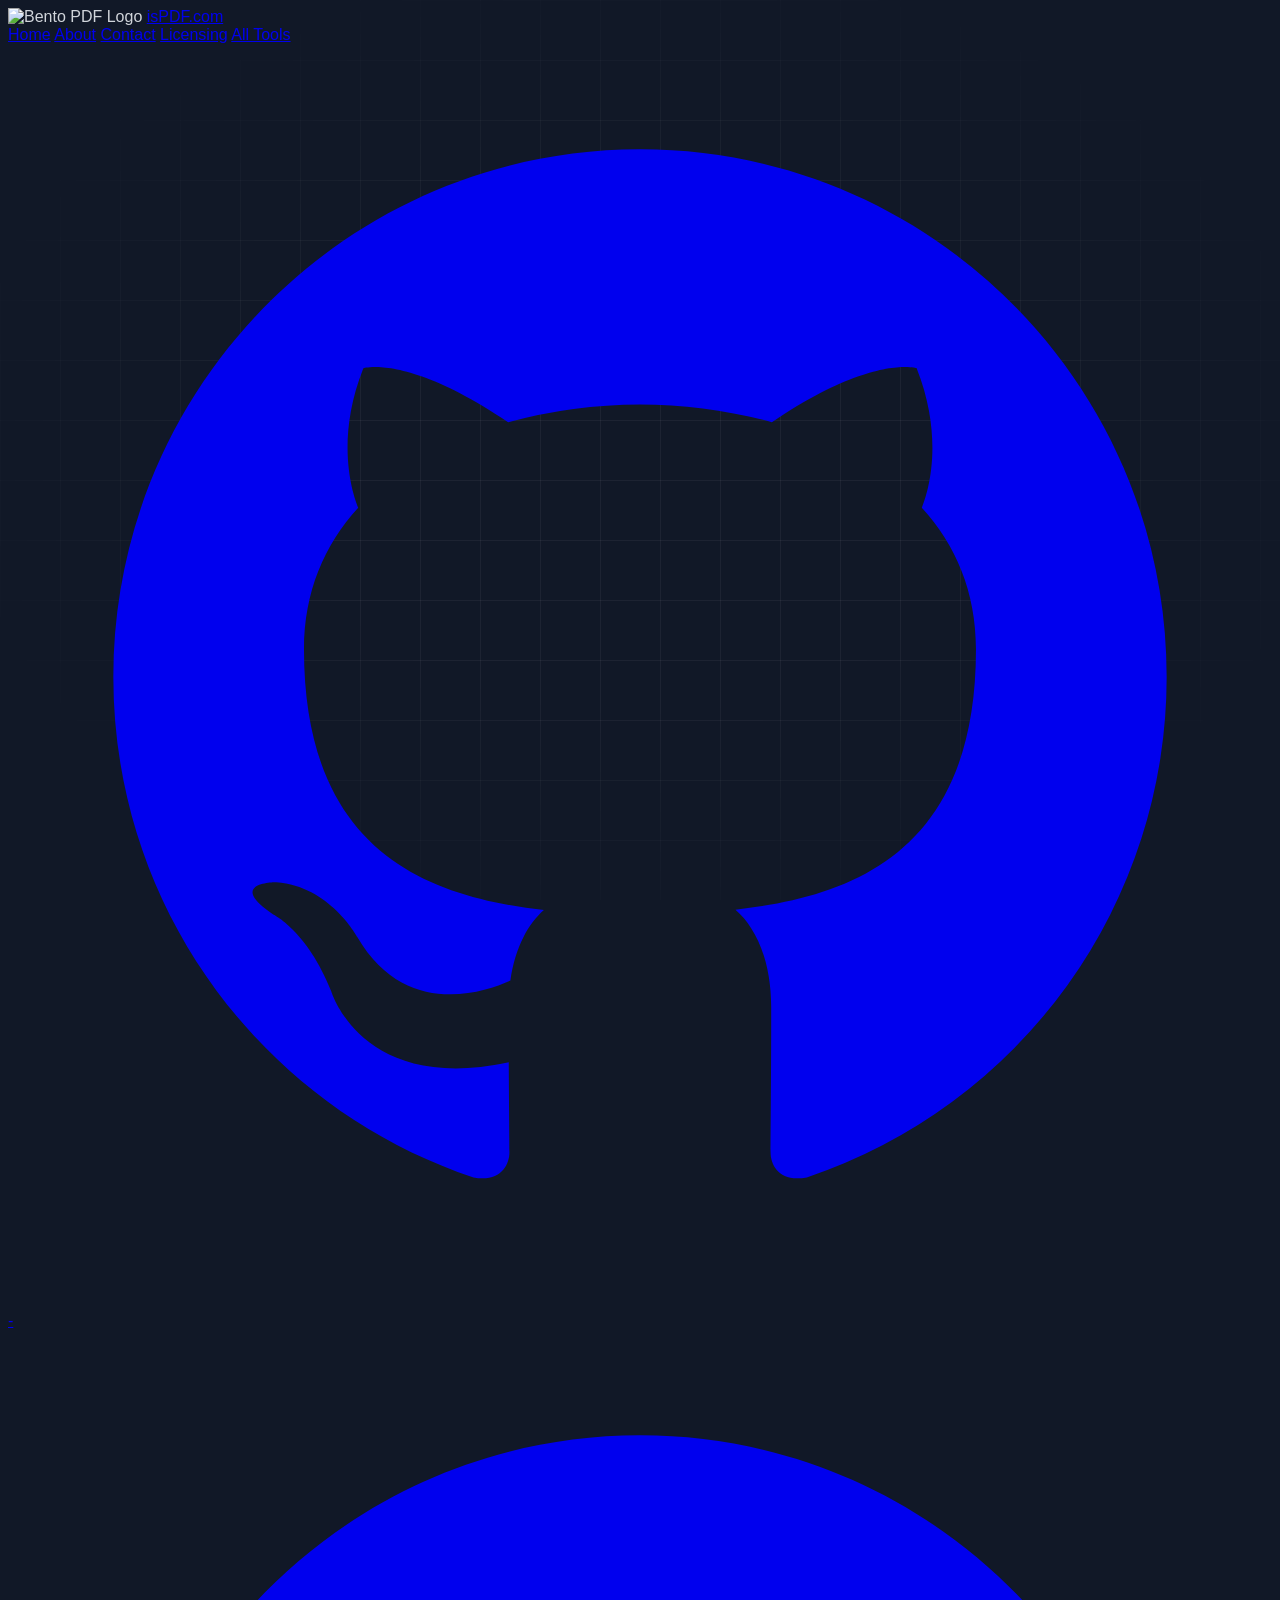
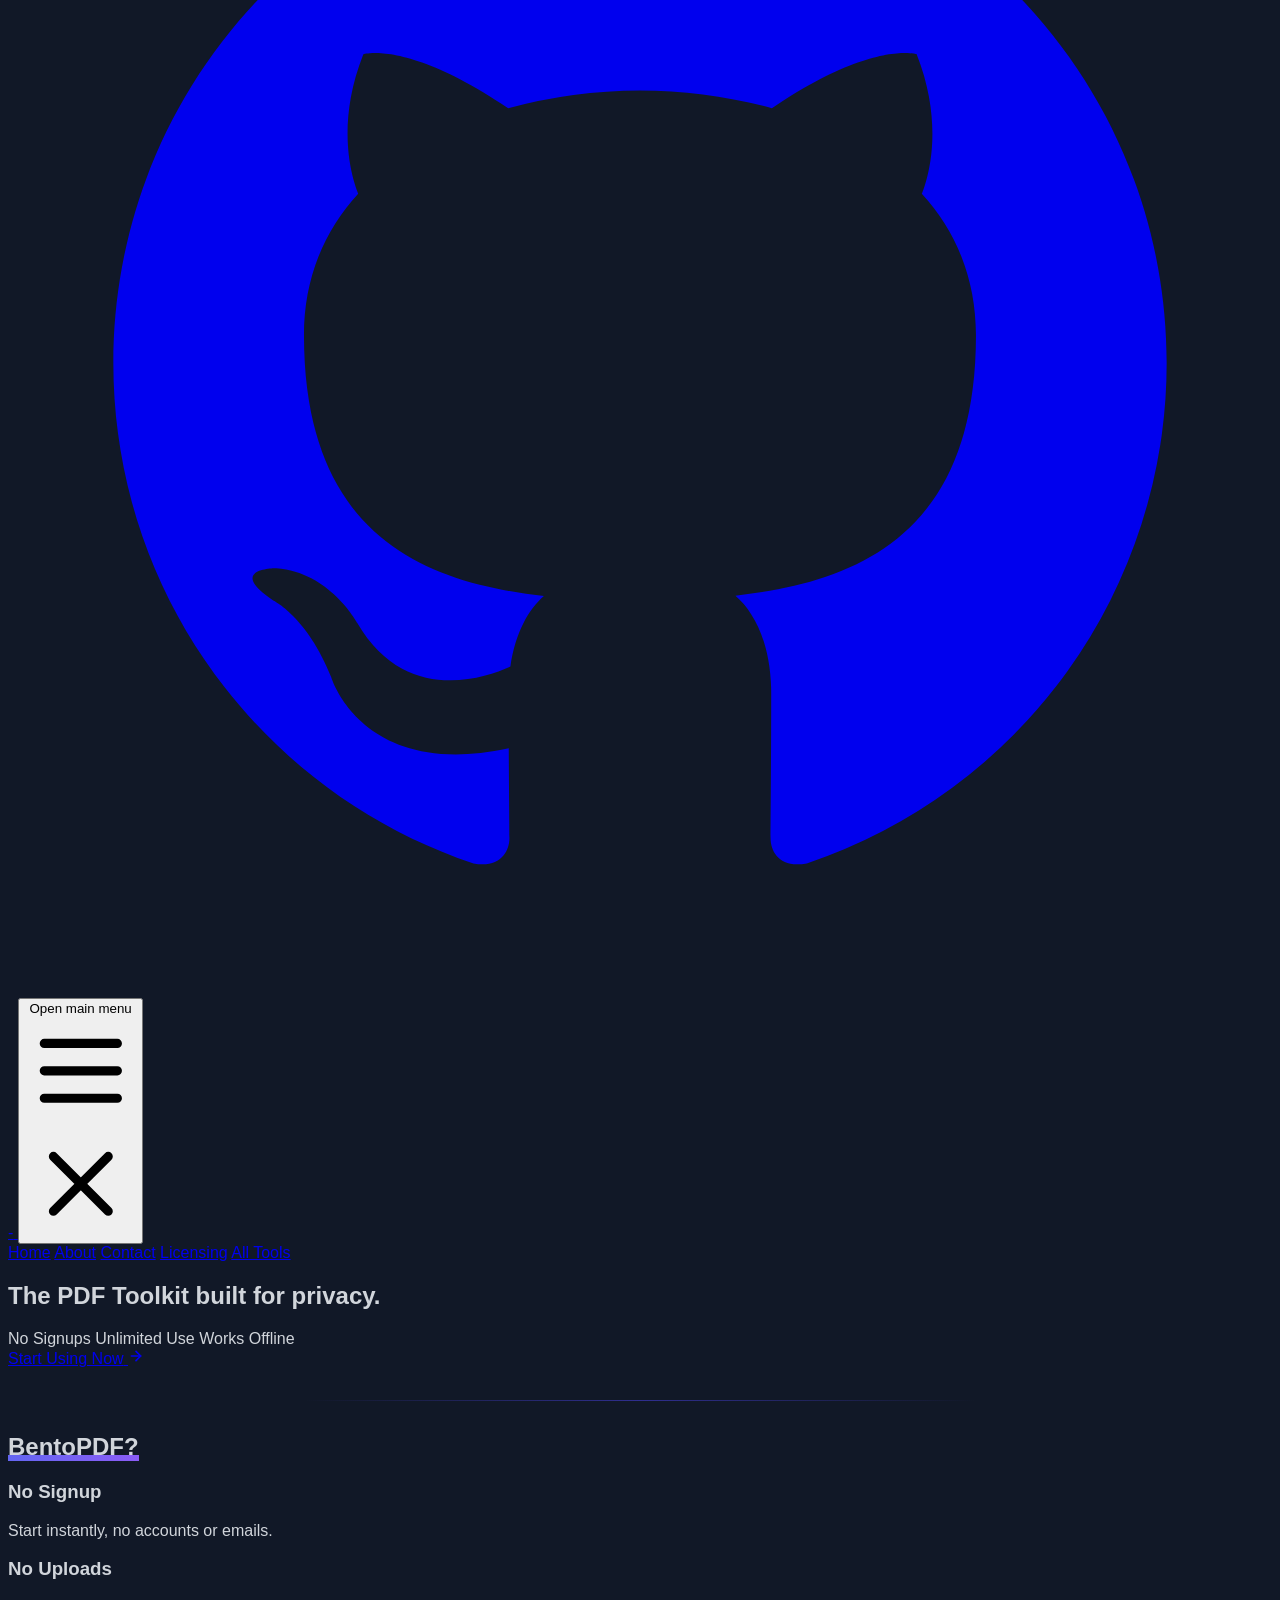
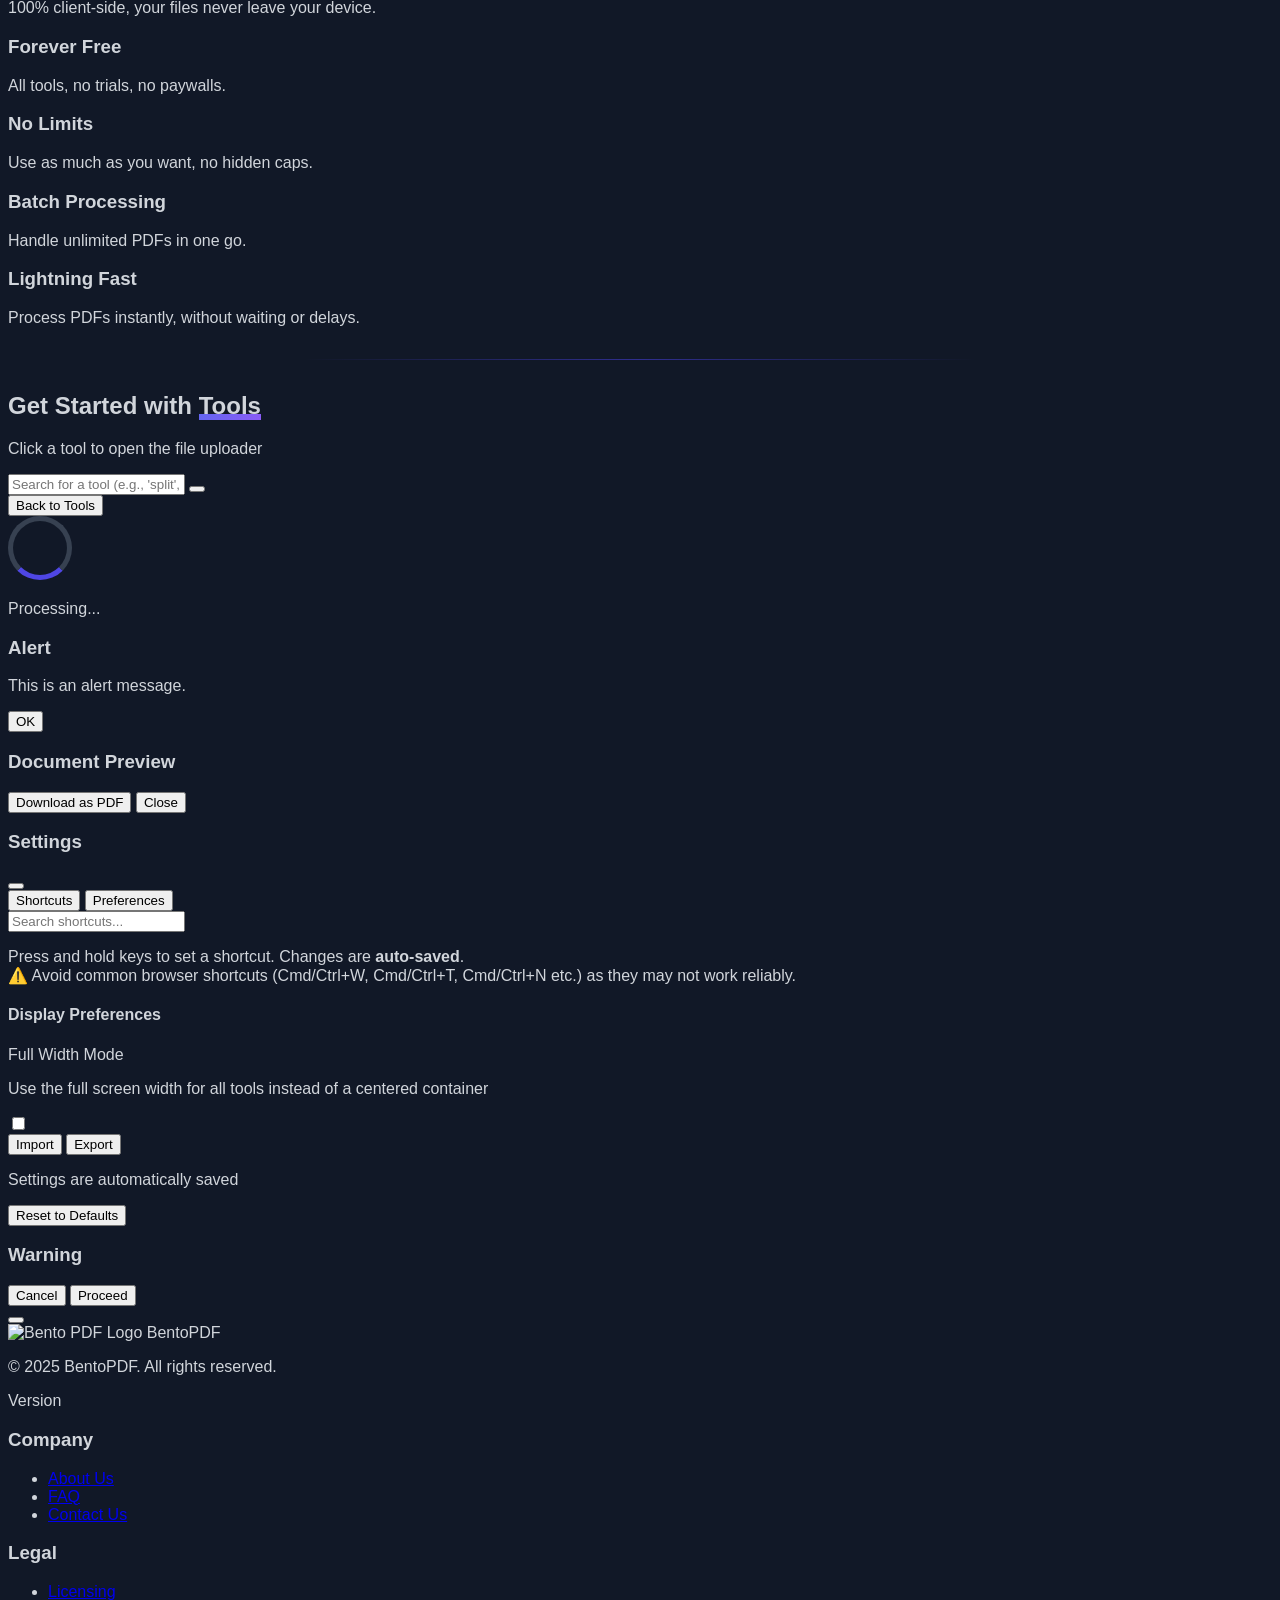
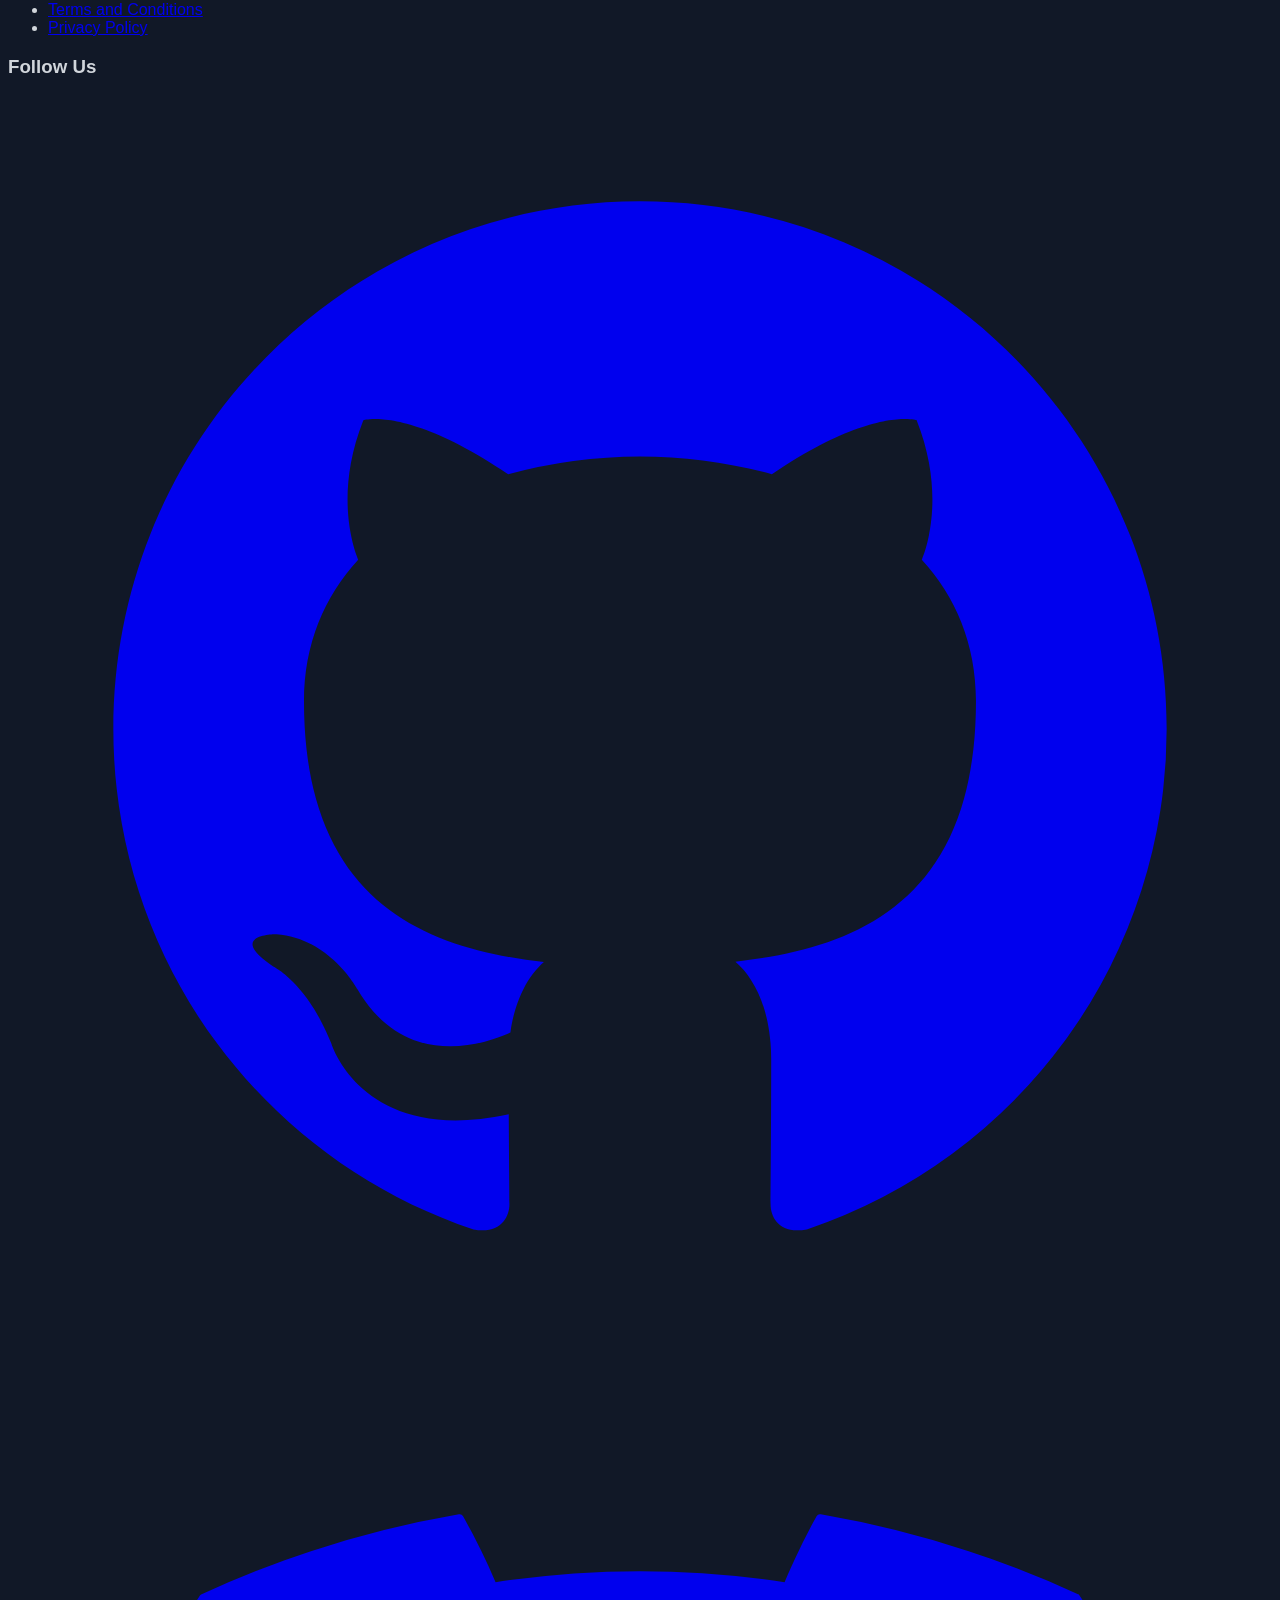
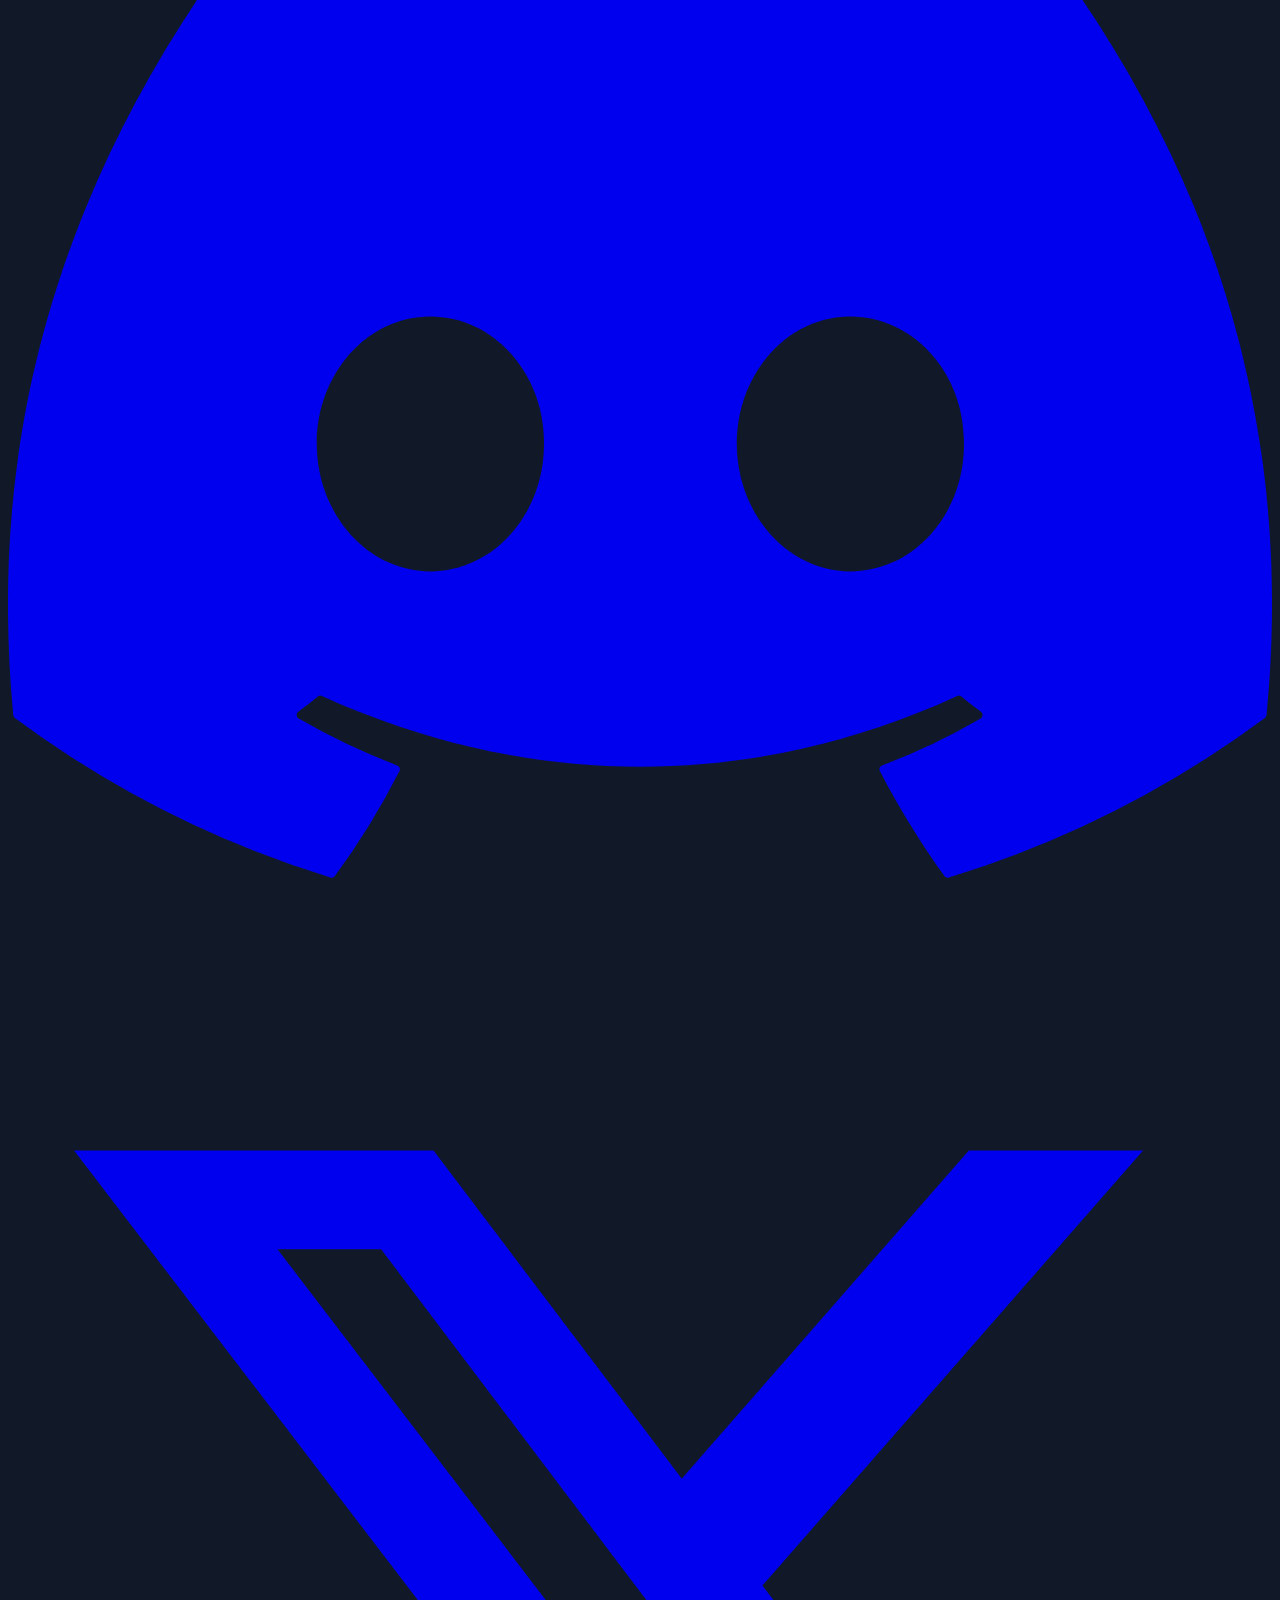
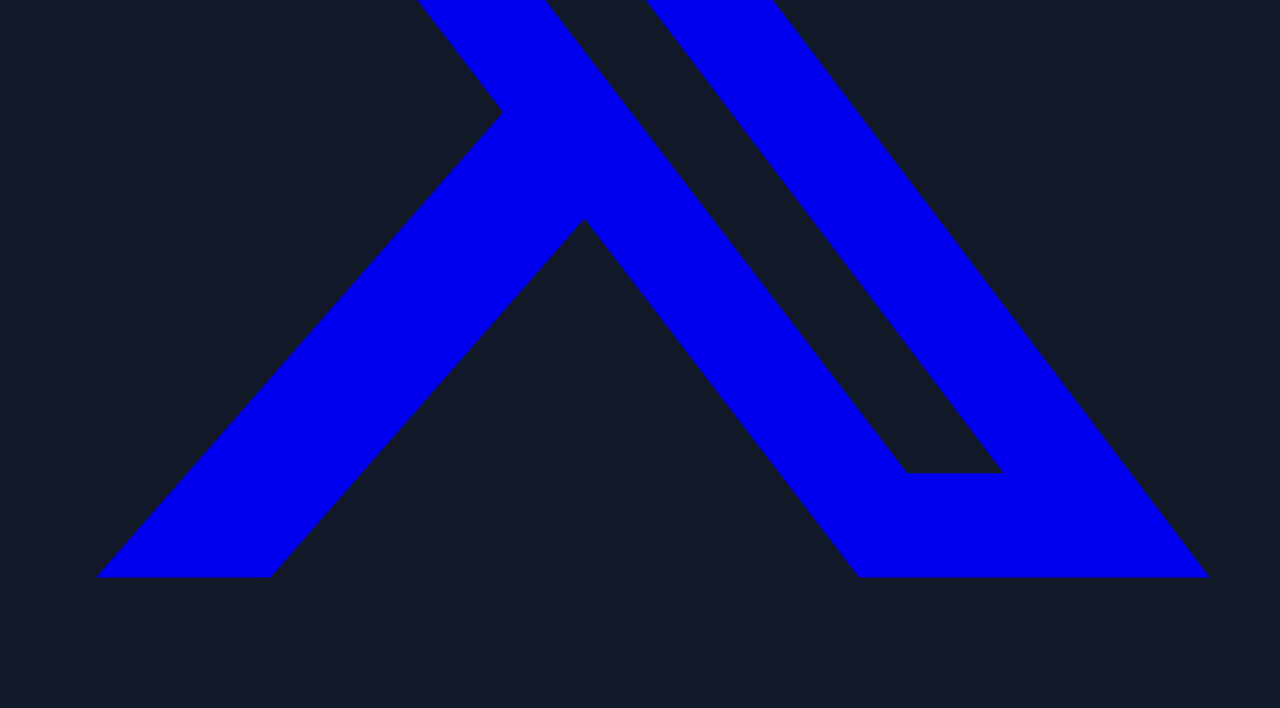
==== commit 70337169: "Update title from" ====
--- a/index.html
+++ b/index.html
@@ -4,7 +4,7 @@
 <head>
   <meta charset="UTF-8" />
   <meta name="viewport" content="width=device-width, initial-scale=1.0" />
-  <title>BentoPDF - The Privacy First PDF Toolkit</title>
+  <title>isPDF.com - The Privacy First PDF Toolkit</title>
   <!-- i18n: hreflang tags for SEO -->
   <link rel="icon" href="/favicon.ico" sizes="any" />
   <link rel="alternate" hreflang="en" href="/en/" />
--- a/src/css/styles.css
+++ b/src/css/styles.css
@@ -0,0 +1,603 @@
+@import '@fontsource/dm-sans/400.css';
+@import '@fontsource/dm-sans/500.css';
+@import '@fontsource/dm-sans/600.css';
+@import '@fontsource/dm-sans/700.css';
+@import '@fontsource/dancing-script/400.css';
+@import '@fontsource/great-vibes/400.css';
+@import '@fontsource/kalam/300.css';
+@import '@fontsource/kalam/400.css';
+@import '@fontsource/kalam/700.css';
+@import '@fontsource/lato/400.css';
+@import '@fontsource/lato/700.css';
+@import '@fontsource/lato/400-italic.css';
+@import '@fontsource/merriweather/400.css';
+@import '@fontsource/merriweather/700.css';
+@import '@fontsource/merriweather/400-italic.css';
+@import '@fontsource/cedarville-cursive/400.css';
+@import 'cropperjs/dist/cropper.css';
+@import 'tailwindcss';
+
+@theme {
+  --font-sans: 'DM Sans', ui-sans-serif, system-ui, sans-serif;
+  --font-dancing: 'Dancing Script', cursive;
+  --font-vibes: 'Great Vibes', cursive;
+  --font-kalam: 'Kalam', cursive;
+  --font-lato: 'Lato', sans-serif;
+  --font-merriweather: 'Merriweather', serif;
+  --font-cedarville: 'Cedarville Cursive', cursive;
+}
+
+@layer base {
+  body {
+    @apply antialiased;
+    font-family: var(--font-sans);
+  }
+}
+
+@theme {
+  --font-sans: 'DM Sans', ui-sans-serif, system-ui;
+  --font-dancing: 'Dancing Script', cursive;
+  --font-vibes: 'Great Vibes', cursive;
+  --font-kalam: 'Kalam', cursive;
+  --font-lato: 'Lato', sans-serif;
+  --font-merriweather: 'Merriweather', serif;
+  --font-cedarville: 'Cedarville Cursive', cursive;
+}
+
+html {
+  scroll-behavior: smooth;
+}
+
+body {
+  font-family: 'DM Sans', sans-serif;
+  background-color: #111827;
+  color: #d1d5db;
+}
+
+.tool-card {
+  transition:
+    transform 0.2s ease-in-out,
+    box-shadow 0.2s ease-in-out;
+  border: 1px solid #374151;
+}
+
+.tool-card:hover {
+  transform: translateY(-5px);
+  box-shadow:
+    0 10px 15px -3px rgba(0, 0, 0, 0.2),
+    0 4px 6px -2px rgba(0, 0, 0, 0.1);
+  border-color: #4f46e5;
+}
+
+.btn {
+  transition:
+    background-color 0.2s ease-in-out,
+    transform 0.1s ease-in-out;
+}
+
+.btn:active {
+  transform: scale(0.98);
+}
+
+/* Custom file input */
+input[type='file']::file-selector-button {
+  @apply bg-indigo-600 text-white font-semibold py-2 px-4 rounded-lg cursor-pointer hover:bg-indigo-700 transition-colors duration-200 mr-4;
+}
+
+/* Custom scrollbar */
+::-webkit-scrollbar {
+  width: 8px;
+}
+
+::-webkit-scrollbar-track {
+  background: #1f2937;
+}
+
+::-webkit-scrollbar-thumb {
+  background: #4f46e5;
+  border-radius: 4px;
+}
+
+::-webkit-scrollbar-thumb:hover {
+  background: #4338ca;
+  /* indigo-700 */
+}
+
+/* Style for drag-and-drop placeholder */
+.sortable-ghost {
+  opacity: 0.4;
+  border: 2px dashed #4f46e5;
+}
+
+#embed-pdf-container>div {
+  width: 100%;
+  height: 100%;
+}
+
+#tool-interface {
+  color: #39a0ed;
+}
+
+.page-thumbnail,
+#file-list>li {
+  cursor: grab;
+}
+
+.sortable-chosen {
+  cursor: grabbing;
+}
+
+.compare-viewer-wrapper.overlay-mode {
+  position: relative;
+  width: 100%;
+  height: 75vh;
+  overflow: auto;
+  border: 2px solid #374151;
+  border-radius: 0.5rem;
+  background-color: #1f2937;
+}
+
+/* This rule now ONLY applies to canvases in overlay mode */
+.compare-viewer-wrapper.overlay-mode canvas {
+  position: absolute;
+  top: 0;
+  left: 0;
+  width: 100%;
+  height: auto;
+}
+
+.compare-viewer-wrapper.side-by-side-mode {
+  display: flex;
+  gap: 1rem;
+  width: 100%;
+}
+
+.pdf-panel {
+  flex: 1;
+  min-width: 0;
+  overflow: auto;
+  height: 75vh;
+  border: 2px solid #374151;
+  border-radius: 0.5rem;
+  background-color: #1f2937;
+}
+
+/* This rule ensures canvases in side-by-side panels display at their natural rendered size. */
+.pdf-panel canvas {
+  display: block;
+  margin: 0 auto;
+}
+
+footer a {
+  transition: color 0.2s ease-in-out;
+}
+
+.marker {
+  position: relative;
+  display: inline-block;
+}
+
+.marker::after {
+  content: '';
+  position: absolute;
+  bottom: -5px;
+  left: 0;
+  width: 100%;
+  /* height: 30px; */
+  background-color: orange;
+  /* Yellow marker color */
+  z-index: -1;
+  transform: skew(-20deg);
+}
+
+.pill {
+  background-color: #374151;
+  /* bg-gray-700 */
+  color: #d1d5db;
+  /* text-gray-300 */
+  padding: 8px 16px;
+  border-radius: 9999px;
+  /* rounded-full */
+  font-size: 14px;
+  font-weight: 500;
+}
+
+.cta-button {
+  background-color: #4f46e5;
+  /* indigo-600 */
+  color: white;
+  font-weight: 600;
+  padding: 12px 24px;
+  border-radius: 8px;
+  /* rounded-lg */
+  transition: background-color 0.2s ease-in-out;
+}
+
+.cta-button:hover {
+  background-color: #4338ca;
+  /* indigo-700 */
+}
+
+.marker-text {
+  background-color: rgba(255, 255, 0, 0.5);
+  /* Yellow marker color */
+  padding: 0 5px;
+}
+
+.feature-card {
+  background-color: #1f2937;
+  /* bg-gray-800 */
+  padding: 24px;
+  border-radius: 8px;
+  /* rounded-lg */
+  text-align: center;
+}
+
+.nav-link {
+  @apply text-gray-300 hover:bg-gray-700 hover:text-white px-3 py-2 rounded-md text-sm font-medium transition-colors;
+}
+
+.mobile-nav-link {
+  @apply text-gray-300 hover:bg-gray-700 hover:text-white block px-3 py-2 rounded-md text-base font-medium transition-colors;
+}
+
+.marker-slanted {
+  position: relative;
+  display: inline-block;
+}
+
+.marker-slanted::before {
+  content: '';
+  position: absolute;
+  left: 0;
+  right: 0;
+  bottom: 0;
+  height: 6px;
+  background: linear-gradient(120deg, #6366f1, #8b5cf6);
+  z-index: -1;
+}
+
+
+
+.section-divider {
+  height: 1px;
+  background: linear-gradient(to right, transparent, #4d44f7, transparent);
+  /* Fades from transparent to indigo and back */
+  margin: 2rem auto;
+  /* my-16 */
+  max-width: 42rem;
+  /* max-w-xl */
+  opacity: 0.5;
+}
+
+.btn-gradient {
+  display: inline-block;
+  padding: 0.75rem 2rem;
+  /* py-3 px-8 */
+  border-radius: 0.5rem;
+  /* rounded-lg */
+  background-image: linear-gradient(to bottom, #6366f1, #4f46e5);
+  /* from-indigo-500 to-indigo-600 */
+  color: #ffffff;
+  /* text-white */
+  font-weight: 600;
+  /* font-semibold */
+  transition-property: all;
+  transition-duration: 200ms;
+  transform: translateY(0);
+}
+
+.btn-gradient:hover {
+  box-shadow:
+    0 10px 15px -3px rgba(79, 70, 229, 0.3),
+    0 4px 6px -4px rgba(79, 70, 229, 0.3);
+}
+
+.btn-gradient:focus {
+  outline: 2px solid transparent;
+  outline-offset: 2px;
+  box-shadow:
+    0 0 0 2px #111827,
+    0 0 0 4px #818cf8;
+  /* focus:ring-2 focus:ring-offset-2 focus:ring-offset-gray-900 focus:ring-indigo-400 */
+}
+
+.btn-gradient:disabled {
+  opacity: 0.5;
+  cursor: not-allowed;
+  transform: none;
+  box-shadow: none;
+}
+
+.solid-spinner {
+  width: 64px;
+  /* w-16 */
+  height: 64px;
+  /* h-16 */
+  border: 5px solid #374151;
+  /* border-gray-700 */
+  border-bottom-color: #4f46e5;
+  /* border-indigo-600 */
+  border-radius: 50%;
+  display: inline-block;
+  box-sizing: border-box;
+  animation: spin 1s linear infinite;
+}
+
+@keyframes spin {
+  0% {
+    transform: rotate(0deg);
+  }
+
+  100% {
+    transform: rotate(360deg);
+  }
+}
+
+#signature-ghost {
+  position: absolute;
+  z-index: 100;
+  pointer-events: none;
+  /* Allows clicks to pass through to the canvas */
+  opacity: 0.6;
+  background-size: contain;
+  background-repeat: no-repeat;
+}
+
+/* Highlight for selected signature in the saved list */
+.saved-signature.selected {
+  border-color: #4f46e5;
+  /* indigo-600 */
+  box-shadow: 0 0 10px rgba(79, 70, 229, 0.5);
+}
+
+/* Cursor change when hovering over a placed signature */
+#canvas-sign.movable {
+  cursor: move;
+}
+
+#canvas-sign.resize-ns {
+  cursor: ns-resize;
+}
+
+#canvas-sign.resize-ew {
+  cursor: ew-resize;
+}
+
+#canvas-sign.resize-nesw {
+  cursor: nesw-resize;
+}
+
+#canvas-sign.resize-nwse {
+  cursor: nwse-resize;
+}
+
+.faq-item.open .faq-question {
+  color: #818cf8;
+  /* indigo-400 */
+}
+
+.faq-item.open .faq-icon {
+  transform: rotate(180deg);
+}
+
+/* Testimonial Card Styles */
+.testimonial-card {
+  background-color: #1f2937;
+  /* bg-gray-800 */
+  padding: 24px;
+  border-radius: 0.75rem;
+  /* rounded-xl */
+  border: 1px solid #374151;
+  /* border-gray-700 */
+  display: flex;
+  flex-direction: column;
+}
+
+.pill {
+  background-color: #374151;
+  /* bg-gray-700 */
+  color: #d1d5db;
+  /* text-gray-300 */
+  padding: 8px 16px;
+  border-radius: 9999px;
+  /* rounded-full */
+  font-size: 14px;
+  font-weight: 500;
+}
+
+.pill {
+  background-color: #374151;
+  /* bg-gray-700 */
+  color: #d1d5db;
+  /* text-gray-300 */
+  /* Smaller padding and font size by default for mobile */
+  padding: 6px 12px;
+  font-size: 12px;
+  border-radius: 9999px;
+  /* rounded-full */
+  font-weight: 500;
+}
+
+/* On small screens (640px) and up, revert to the larger size */
+@media (min-width: 640px) {
+  .pill {
+    padding: 8px 16px;
+    font-size: 14px;
+  }
+}
+
+/* Ensure form-field-group contents don't overflow on small screens */
+.form-field-group .capitalize {
+  word-break: break-all;
+}
+
+@media (max-width: 1023px) {
+  #form-fields-container {
+    overflow-x: auto;
+    white-space: nowrap;
+  }
+
+  .form-field-group {
+    display: inline-block;
+    width: 90%;
+    /* Adjust as needed */
+    margin-right: 1rem;
+  }
+}
+
+#page-merge-preview {
+  display: grid;
+  gap: 1rem;
+  padding: 1rem;
+  grid-template-columns: repeat(auto-fit, minmax(100px, 1fr));
+}
+
+.legal-content h2 {
+  font-size: 1.5rem;
+  line-height: 2rem;
+  font-weight: 700;
+  color: white;
+  margin-top: 2rem;
+  margin-bottom: 1rem;
+}
+
+.legal-content h3 {
+  font-size: 1.25rem;
+  line-height: 1.75rem;
+  font-weight: 600;
+  color: rgb(129 140 248);
+  margin-top: 1.5rem;
+  margin-bottom: 0.75rem;
+}
+
+.legal-content p {
+  margin-bottom: 1rem;
+  line-height: 1.625;
+  color: rgb(156 163 175);
+}
+
+.legal-content ul {
+  list-style-type: disc;
+  list-style-position: inside;
+  margin-bottom: 1rem;
+  padding-left: 1rem;
+  color: rgb(156 163 175);
+}
+
+.legal-content a {
+  color: rgb(129 140 248);
+  text-decoration: underline;
+}
+
+.legal-content a:hover {
+  color: rgb(165 180 252);
+}
+
+details>summary {
+  list-style: none;
+}
+
+details>summary::-webkit-details-marker {
+  display: none;
+}
+
+details>summary .icon {
+  transition: transform 0.2s ease-in-out;
+}
+
+details[open]>summary .icon {
+  transform: rotate(45deg);
+}
+
+button,
+.btn,
+.btn-gradient {
+  cursor: pointer;
+}
+
+button:disabled,
+.btn:disabled {
+  cursor: not-allowed;
+}
+
+/* Keyboard Shortcuts Styles */
+.shortcut-key {
+  display: inline-flex;
+  align-items: center;
+  justify-content: center;
+  min-width: 1.5rem;
+  height: 1.5rem;
+  padding: 0 0.25rem;
+  font-size: 0.75rem;
+  font-family: ui-monospace, SFMono-Regular, Menlo, Monaco, Consolas, "Liberation Mono", "Courier New", monospace;
+  line-height: 1;
+  color: #e5e7eb;
+  background-color: #374151;
+  border: 1px solid #4b5563;
+  border-radius: 0.25rem;
+  box-shadow: 0 1px 0 0 #1f2937;
+}
+
+.shortcut-input {
+  font-family: ui-monospace, SFMono-Regular, Menlo, Monaco, Consolas, "Liberation Mono", "Courier New", monospace;
+  letter-spacing: 0.05em;
+}
+
+.shortcut-input:focus {
+  outline: none;
+  border-color: #6366f1;
+  box-shadow: 0 0 0 2px rgba(99, 102, 241, 0.2);
+}
+
+/* Custom Scrollbar for Modal Content */
+#shortcuts-list::-webkit-scrollbar {
+  width: 6px;
+}
+
+#shortcuts-list::-webkit-scrollbar-track {
+  background: #1f2937;
+}
+
+#shortcuts-list::-webkit-scrollbar-thumb {
+  background: #4b5563;
+  border-radius: 3px;
+}
+
+#shortcuts-list::-webkit-scrollbar-thumb:hover {
+  background: #6b7280;
+}
+
+/* Scroll to Top Button Visibility */
+#scroll-to-top-btn.visible {
+  opacity: 1;
+  transform: translateY(0);
+  visibility: visible;
+}
+
+.bg-grid-pattern {
+  position: absolute;
+  inset: 0;
+  z-index: -1;
+  background-size: 60px 60px;
+  background-image:
+    linear-gradient(to right, rgba(255, 255, 255, 0.05) 1px, transparent 1px),
+    linear-gradient(to bottom, rgba(255, 255, 255, 0.05) 1px, transparent 1px);
+  mask-image: radial-gradient(ellipse at center, black 40%, transparent 80%);
+  -webkit-mask-image: radial-gradient(ellipse at center, black 40%, transparent 80%);
+  pointer-events: none;
+}
+
+/* Hide spin buttons for number inputs */
+input[type="number"] {
+  appearance: none;
+  -moz-appearance: textfield; /* Firefox */
+}
+
+input[type="number"]::-webkit-inner-spin-button,
+input[type="number"]::-webkit-outer-spin-button {
+  -webkit-appearance: none; /* Chrome, Safari, Edge */
+  margin: 0;
+}
+
+.hide-section{display:none;}
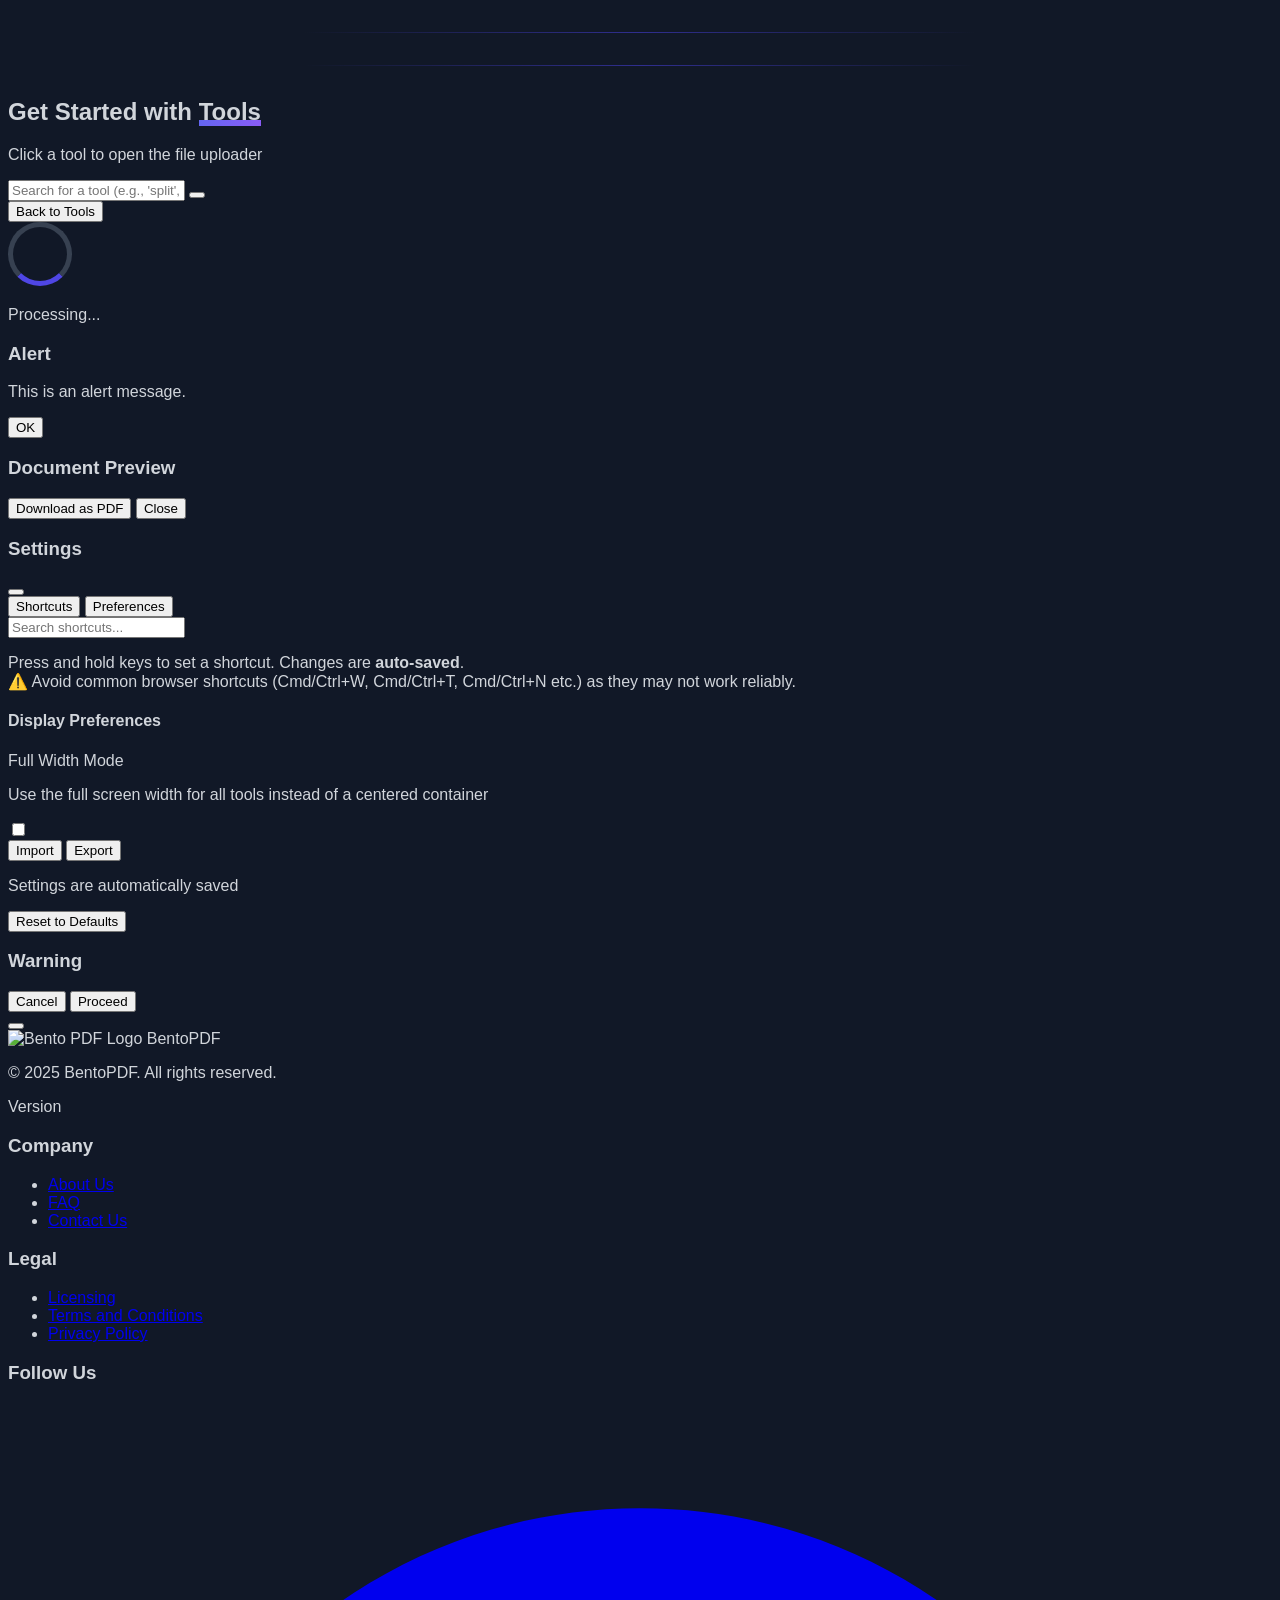
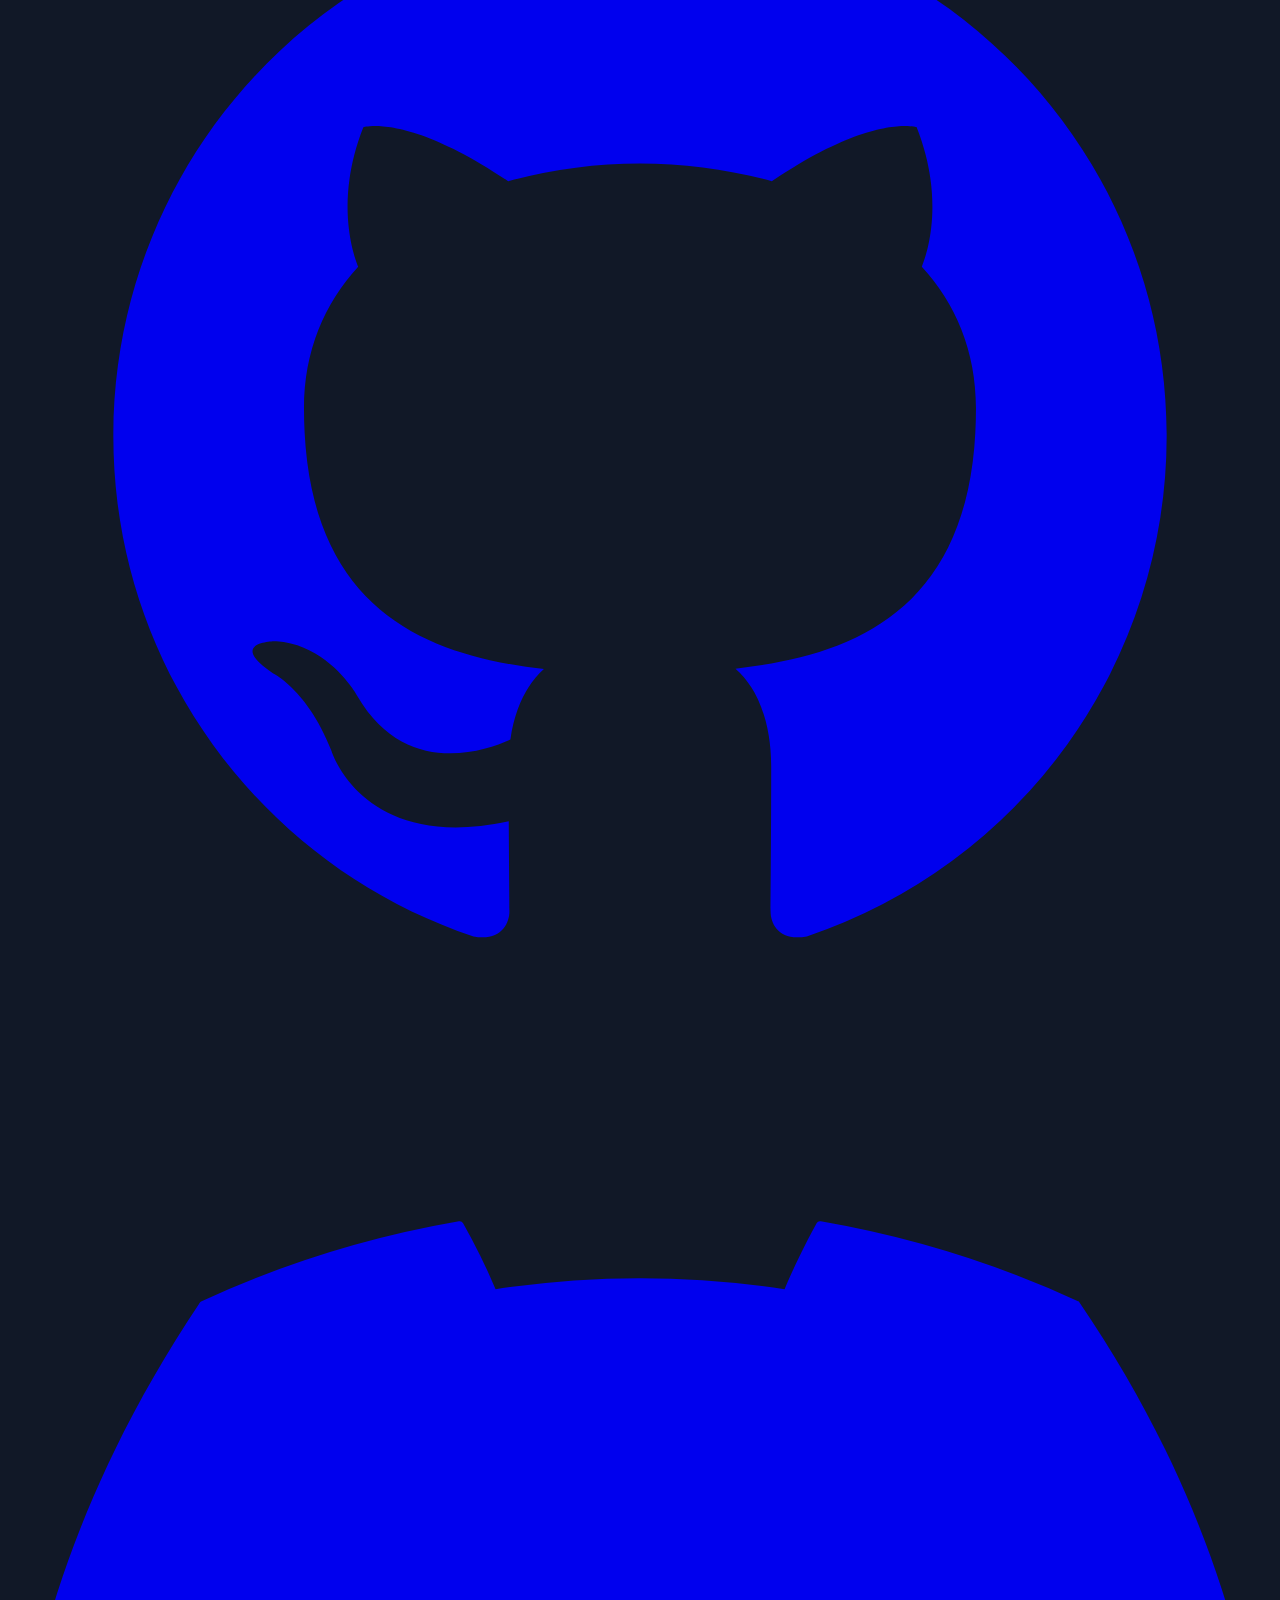
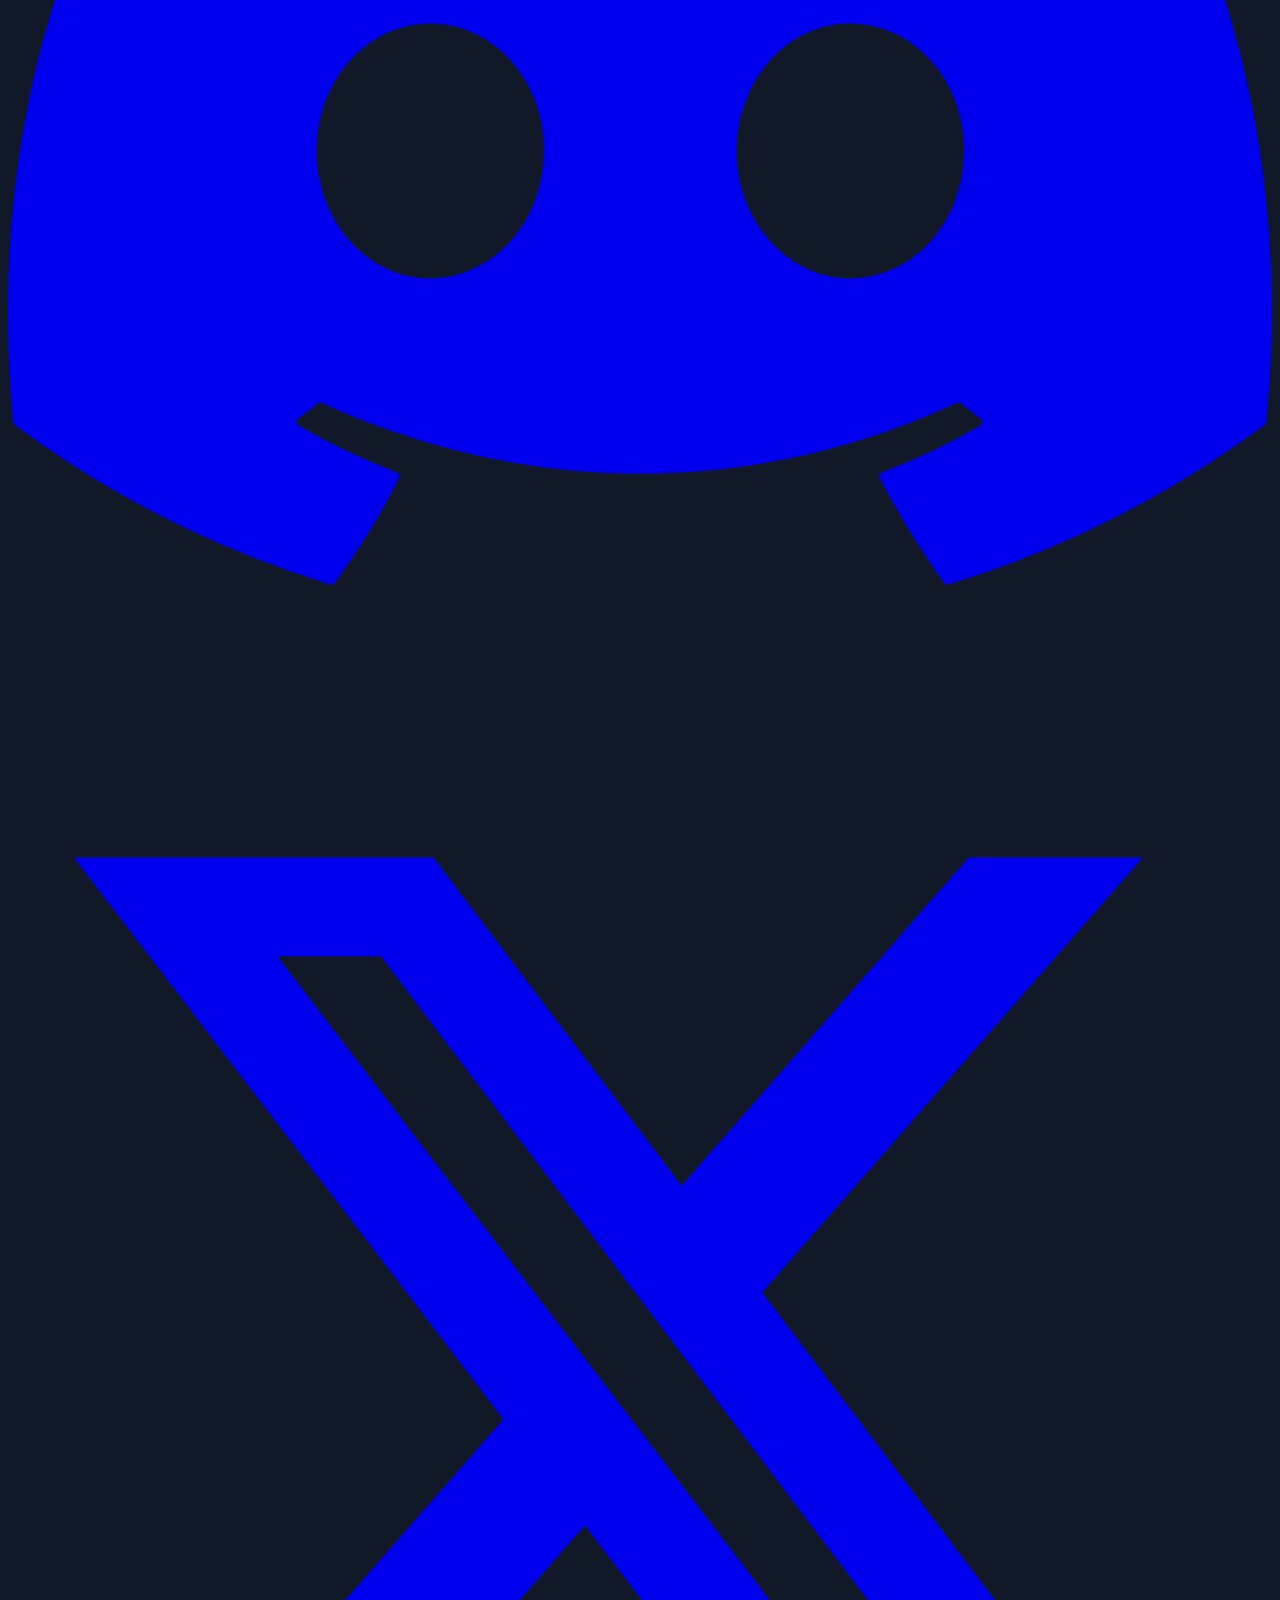
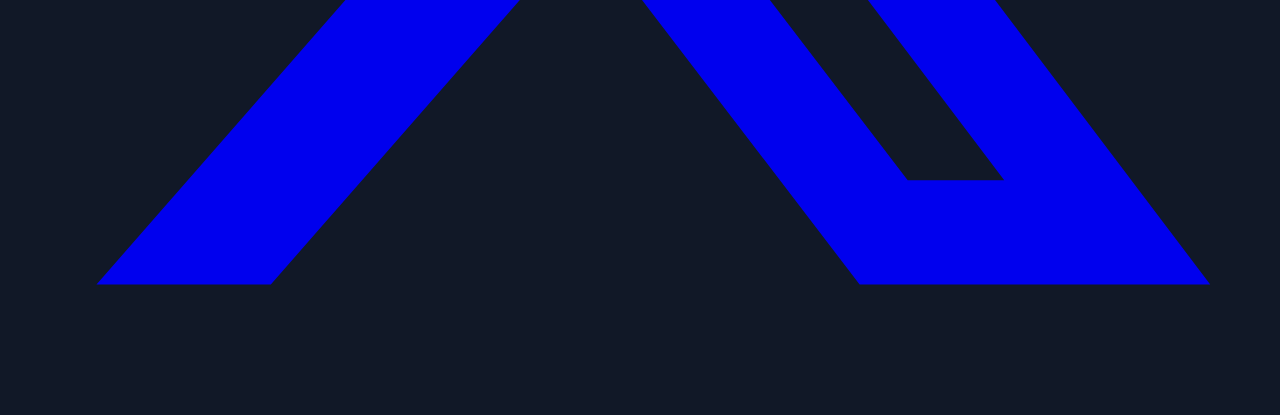
==== commit a7c2128d: "Change nav class to hide-section" ====
--- a/index.html
+++ b/index.html
@@ -18,7 +18,7 @@
 </head>
 
 <body class="antialiased">
-  <nav class="bg-gray-800 border-b border-gray-700 sticky top-0 z-30">
+  <nav class="hide-section bg-gray-800 border-b border-gray-700 sticky top-0 z-30">
     <div class="container mx-auto px-4">
       <div class="flex justify-between items-center h-16">
         <div class="flex-shrink-0 flex items-center cursor-pointer" id="home-logo">
--- a/src/css/styles.css
+++ b/src/css/styles.css
@@ -600,4 +600,4 @@
   margin: 0;
 }
 
-.hide-section{display:none;}
+.hide-section,#hero-section,#features-section{display:none;}
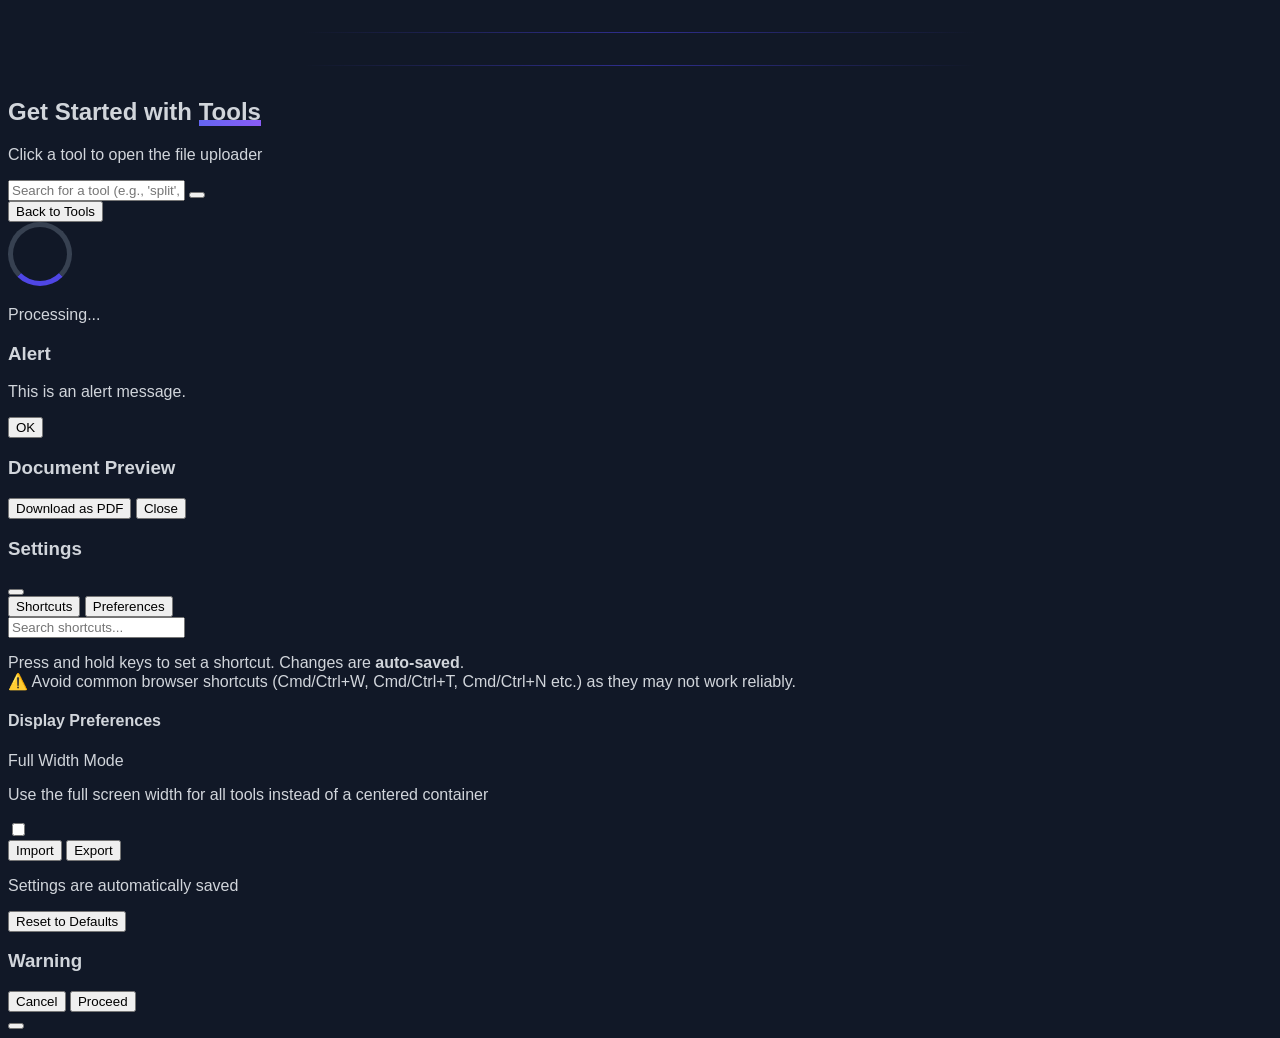
==== commit 3652925e: "Update index.html" ====
--- a/index.html
+++ b/index.html
@@ -18,7 +18,7 @@
 </head>
 
 <body class="antialiased">
-  <nav class="hide-section bg-gray-800 border-b border-gray-700 sticky top-0 z-30">
+  <nav class="hide-section bg-gray-800 border-b border-gray-700 sticky top-0 z-30" style="display: none;">
     <div class="container mx-auto px-4">
       <div class="flex justify-between items-center h-16">
         <div class="flex-shrink-0 flex items-center cursor-pointer" id="home-logo">
@@ -847,7 +847,7 @@
     </button>
   </div>
 
-  <footer class="mt-16 border-t-2 border-gray-700 py-8">
+  <footer class="mt-16 border-t-2 border-gray-700 py-8" style="display: none;">
     <div class="container mx-auto px-4">
       <div class="grid grid-cols-1 md:grid-cols-4 gap-8 text-center md:text-left">
         <div class="mb-8 md:mb-0">
--- a/src/css/styles.css
+++ b/src/css/styles.css
@@ -601,3 +601,4 @@
 }
 
 .hide-section,#hero-section,#features-section{display:none;}
+#my-nav{justify-content: space-between;}
